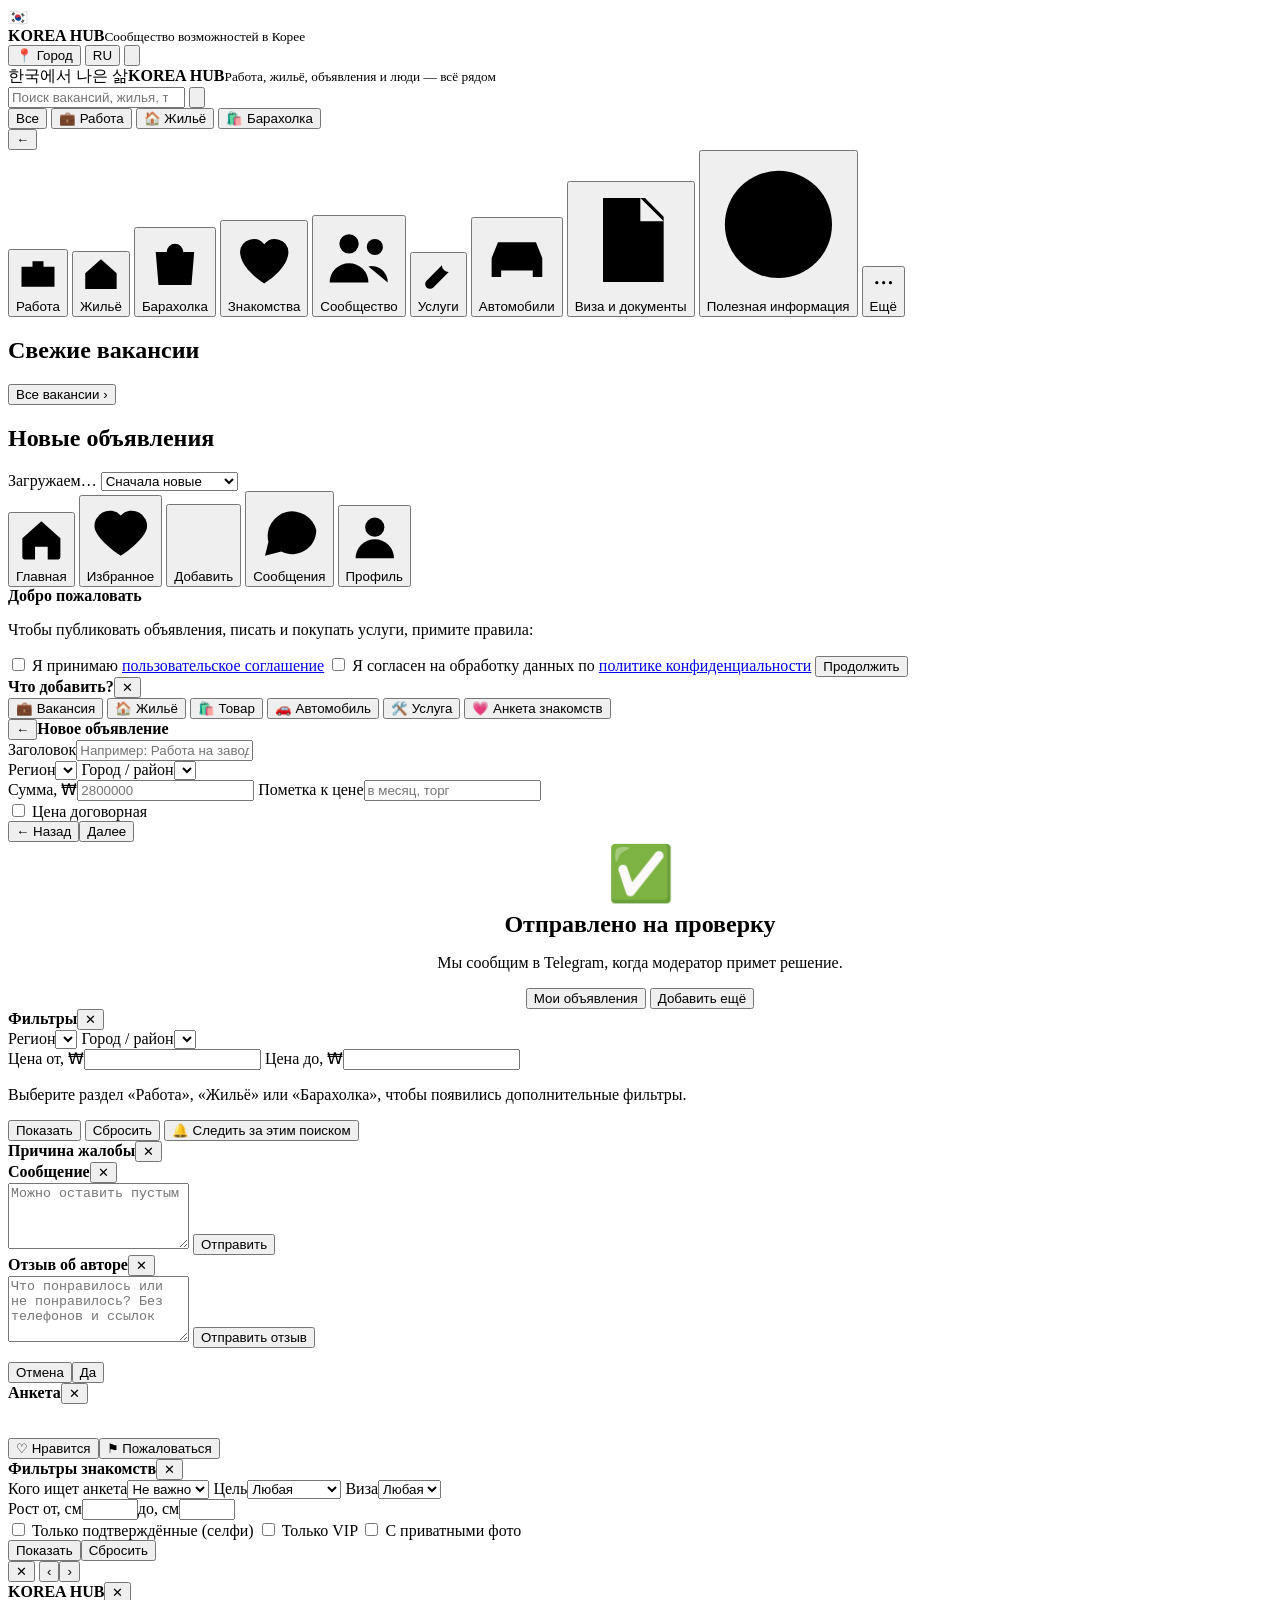
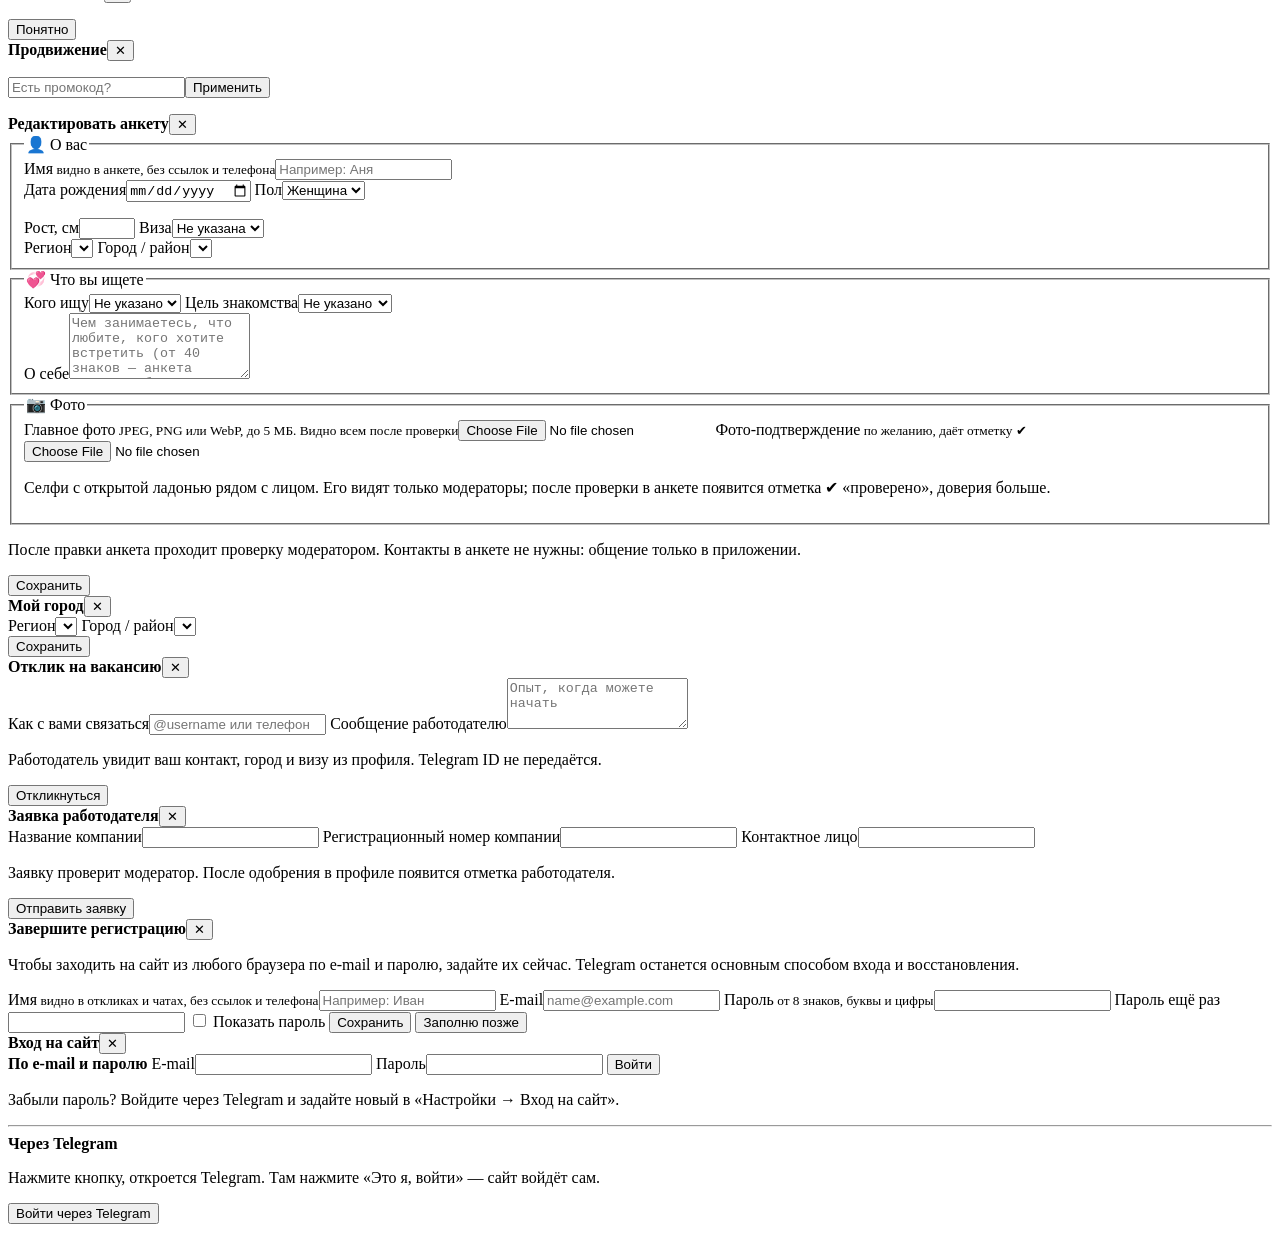
==== app/static/index.html @ 57b00797 "Refresh KOREA HUB brand and homepage introduction" ====
<!doctype html>
<html lang="ru"><head><meta charset="utf-8">
<meta name="viewport" content="width=device-width,initial-scale=1,viewport-fit=cover">
<meta name="theme-color" content="#1b4b9b"><title>KOREA HUB — работа, жильё и объявления в Корее</title>
<meta name="description" content="Работа, жильё, барахолка, автомобили, услуги, знакомства и полезная информация для иностранцев в Южной Корее. Telegram Mini App.">
<link rel="icon" type="image/png" href="/static/favicon.png"><link rel="apple-touch-icon" href="/static/apple-touch-icon.png">
<link rel="manifest" href="/manifest.webmanifest">
<meta property="og:site_name" content="KOREA HUB"><meta property="og:type" content="website"><meta property="og:title" content="KOREA HUB — всё для жизни в Корее">
<meta property="og:description" content="Работа, жильё, барахолка, автомобили, услуги, знакомства и гид для иностранцев в Южной Корее.">
<meta property="og:image" content="/static/og.png"><meta name="twitter:card" content="summary_large_image">
<script src="https://telegram.org/js/telegram-web-app.js"></script>
<link rel="stylesheet" href="/static/app.css"><link rel="stylesheet" href="/static/atelier.css"></head>
<body>
<div class="shell">

<header class="topbar">
  <div class="brand"><div class="logo">🇰🇷</div><div class="bt"><b>KOREA HUB</b><small>Сообщество возможностей в Корее</small></div></div>
  <div class="tools">
    <button class="link" id="loginTop" hidden>Войти</button>
    <button class="tchip" id="cityChip" aria-label="Город">📍 <span id="cityChipText">Город</span></button>
    <button class="tchip" id="langBtn" aria-label="Язык">RU</button>
    <button class="tbell" id="bellBtn" aria-label="Уведомления"><svg viewBox="0 0 24 24"><path d="M6 17V11a6 6 0 0 1 12 0v6l2 2H4zM10 21h4"/></svg><em id="bellBadge" hidden>0</em></button>
  </div>
</header>

<main class="content" id="scroll">

<!-- Главная: поиск, фильтры, все объявления -->
<section id="view-home" class="view landing">
  <div class="hero"><div class="skyline"></div><div class="hero-text"><span>한국에서 나은 삶</span><b>KOREA HUB</b><small>Работа, жильё, объявления и люди — всё рядом</small></div></div>
  <div class="sticky">
    <div class="searchbar">
      <div class="suggest" id="suggestBox" hidden></div>
      <input id="search" type="search" placeholder="Поиск вакансий, жилья, товаров и услуг…" enterkeyhint="search" autocomplete="off">
      <button class="icon-btn" id="filterBtn" aria-label="Фильтры">
        <svg viewBox="0 0 24 24"><path d="M4 6h9M19 6h1M4 12h3M13 12h7M4 18h11M21 18h-1"/><circle cx="16" cy="6" r="2.2"/><circle cx="10" cy="12" r="2.2"/><circle cx="18" cy="18" r="2.2"/></svg>
        <span class="badge" id="filterBadge" hidden>0</span>
      </button>
    </div>
    <div class="chips" id="chips">
      <button class="chip active" data-cat="">Все</button>
      <button class="chip" data-cat="job">💼 Работа</button>
      <button class="chip" data-cat="housing">🏠 Жильё</button>
      <button class="chip" data-cat="marketplace">🛍️ Барахолка</button>
    </div>
    <div class="cathead" id="catHead"><button class="back-btn" id="catBack" aria-label="Назад">←</button><b id="catTitle"></b></div>
    <div class="pillrow" id="pillRow"></div>
  </div>
  <div class="goods" id="goodsGrid"></div>
  <div class="tiles">
    <button class="t-job" data-tile="job"><svg viewBox="0 0 24 24"><path d="M3 8h18v11H3zM9 8V5h6v3M3 13h18"/></svg>Работа</button>
    <button class="t-housing" data-tile="housing"><svg viewBox="0 0 24 24"><path d="M3 11l9-8 9 8v9H3zM10 20v-6h4v6"/></svg>Жильё</button>
    <button class="t-market" data-tile="marketplace"><svg viewBox="0 0 24 24"><path d="M5 8h14l-1 12H6zM9 8a3 3 0 0 1 6 0"/></svg>Барахолка</button>
    <button class="t-dating" data-view="dating"><svg viewBox="0 0 24 24"><path d="M12 20s-8-4.800-8-10.500A4.500 4.500 0 0 1 12 7a4.500 4.500 0 0 1 8 2.500C20 15.200 12 20 12 20z"/></svg>Знакомства</button>
    <button class="t-comm" data-view="community"><svg viewBox="0 0 24 24"><circle cx="9" cy="8" r="3"/><circle cx="17" cy="9" r="2.500"/><path d="M3 20a6 6 0 0 1 12 0M15 15a5 5 0 0 1 6 5"/></svg>Сообщество</button>
    <button class="t-svc" data-more data-tile="marketplace" data-goods="services"><svg viewBox="0 0 24 24"><path d="M14 6a4 4 0 0 0 4 4l-9 9a2.500 2.500 0 0 1-4-4l9-9zM5 5l3 3"/></svg>Услуги</button>
    <button class="t-car" data-more data-tile="marketplace" data-goods="auto"><svg viewBox="0 0 24 24"><path d="M4 16V12l2-5h12l2 5v4zM4 16v2h3v-2M17 16v2h3v-2M4 12h16"/><circle cx="8" cy="14" r=".6"/><circle cx="16" cy="14" r=".6"/></svg>Автомобили</button>
    <button class="t-docs" data-more data-section="visas"><svg viewBox="0 0 24 24"><path d="M6 3h9l4 4v14H6zM14 3v5h5M9 12h7M9 16h7"/></svg>Виза и документы</button>
    <button class="t-info" data-more data-view="guide"><svg viewBox="0 0 24 24"><circle cx="12" cy="12" r="9"/><path d="M12 11v6M12 7.500v.5"/></svg>Полезная информация</button>
  <button class="t-more" id="tilesMore" type="button"><svg viewBox="0 0 24 24"><circle cx="6" cy="12" r="1.4"/><circle cx="12" cy="12" r="1.4"/><circle cx="18" cy="12" r="1.4"/></svg><span>Ещё</span></button>
  </div>
  <div id="picks" class="picks"></div>
  <div id="firstWeek" class="fweek" hidden></div>
  <div id="banners" class="banners" hidden></div>
  <div id="landingBlocks">
    <div class="blockhead"><h2>Свежие вакансии</h2><button class="link" data-tile="job">Все вакансии ›</button></div>
    <div id="freshJobs" class="hscroll"></div>
    <div class="blockhead"><h2>Новые объявления</h2></div>
    <div id="freshAds" class="listings"></div>
  </div>
  <div class="results-head">
    <span id="resultCount" class="rc">Загружаем…</span>
    <select id="sortSelect" aria-label="Сортировка">
      <option value="new">Сначала новые</option>
      <option value="relevance">По совпадению</option>
      <option value="price_asc">Сначала дешёвые</option>
      <option value="price_desc">Сначала дорогие</option>
    </select>
  </div>
  <div id="listings" class="listings"></div>
  <button class="more" id="moreBtn" hidden>Показать ещё</button>
</section>

<!-- Страница объявления -->
<section id="view-detail" class="view" hidden>
  <button class="link back" id="detailBack">← Назад</button>
  <div id="detailBody"></div>
</section>

<section id="view-saved" class="view" hidden>
  <div class="section-head"><div><span class="eyebrow">СОХРАНЁННОЕ</span><h2>Избранное</h2></div></div>
  <div class="chips" id="favTabs"><button class="chip active" data-ftab="">Все</button><button class="chip" data-ftab="job">Работа</button>
    <button class="chip" data-ftab="housing">Жильё</button><button class="chip" data-ftab="marketplace">Вещи</button></div>
  <div id="favorites" class="listings"></div>
</section>

<section id="view-chats" class="view" hidden>
  <div class="section-head"><div><span class="eyebrow">ПЕРЕПИСКА</span><h2>Сообщения</h2></div></div>
  <input id="chatSearch" type="search" class="chatsearch" placeholder="Поиск по перепискам: имя, объявление, текст" autocomplete="off">
  <div class="chips" id="chatTabs">
    <button class="chip active" data-ctab="all">Все</button><button class="chip" data-ctab="seller">Мне написали</button>
    <button class="chip" data-ctab="buyer">Я написал(а)</button><button class="chip" data-ctab="mutual">Знакомства</button><button class="chip" data-ctab="unread">Непрочитанные</button>
  </div>
  <div id="conversations" class="convlist"></div>
</section>

<section id="view-chat" class="chat-view" hidden>
  <div class="chat-head">
    <button class="link" id="chatBack" aria-label="Назад">←</button>
    <div class="avatar sm" id="chatAvatar">?</div>
    <b class="chat-name"><span id="chatTitle">Чат</span><span class="chat-sub" id="chatSub"></span></b>
    <button class="link" id="chatMenuBtn" aria-label="Действия" aria-haspopup="true">⋯</button>
    <div class="chat-menu" id="chatMenu" hidden>
      <button id="chatSendListing">🔗 Прислать объявление</button><button id="chatPin">📌 Закрепить</button><button id="chatHide">🗂 Скрыть чат</button><button id="chatBlock">🚫 Заблокировать</button><button id="chatReport">⚑ Пожаловаться</button>
    </div>
  </div>
  <a class="chat-ad" id="chatAd" href="#" hidden>
    <img id="chatAdImg" alt=""><span class="ad-ph" id="chatAdPh">📄</span>
    <span class="ad-body"><b id="chatAdTitle"></b><small id="chatAdPrice"></small></span><span class="ad-go">Открыть ›</span>
  </a>
  <div id="messages" class="messages"></div>
  <div id="quickReplies" class="quick" aria-label="Быстрые ответы"></div>
  <form id="chatForm" class="chat-form">
    <label class="attach" aria-label="Прикрепить фото">📷<input type="file" id="chatPhoto" accept="image/jpeg,image/png,image/webp" hidden></label>
    <label class="attach" aria-label="Прикрепить PDF или аудио">📎<input type="file" id="chatFile" accept="application/pdf,audio/*" hidden></label>
    <input id="chatInput" maxlength="2000" placeholder="Сообщение" autocomplete="off">
    <button type="button" id="chatMic" class="send alt" aria-label="Голосовое сообщение" hidden>🎤</button>
    <button type="submit" id="chatSend" class="send" aria-label="Отправить">➤</button>
  </form>
</section>

<section id="view-profile" class="view" hidden>
  <div class="profile-head">
    <div class="avatar" id="pAvatar">👤</div>
    <b id="pName">Мой профиль</b>
    <div class="pchips">
      <button class="pchip" id="cityBtn" aria-label="Изменить город">📍 <span id="pCity">Город</span></button>
      <button class="pchip" id="visaChip" data-menu="settings" aria-label="Виза">🛂 <span id="pVisa">виза не указана</span></button>
      <span class="pchip ok" id="pEmployer" hidden>✔ Работодатель</span>
    </div>
  </div>
  <button class="submit addbig" id="profileAdd" type="button">➕ Добавить объявление</button>
  <h4 class="grp">Мои кабинеты</h4>
  <div class="cabinets">
    <button class="cab" data-menu="payments" id="cabPerson"><i>👤</i><b>Личный</b><small id="cabPersonSub">Баланс: …</small><span class="cab-act">Пополнить</span></button>
    <button class="cab" data-menu="employer" id="cabCompany"><i>🏢</i><b>Компания</b><small id="cabCompanySub">Для работодателей</small><span class="cab-act">Открыть</span></button>
    <button class="cab" id="cabDating"><i>💗</i><b>Знакомства</b><small>Анкета, симпатии</small><span class="cab-act">Открыть</span></button>
  </div>
  <div class="stats">
    <button data-menu="mine"><b id="sListings">0</b><small>Объявления</small></button>
    <button data-menu="applications"><b id="sApps">0</b><small>Отклики</small></button>
    <button data-menu="favorites"><b id="sFav">0</b><small>Избранное</small></button>
  </div>
  <h4 class="grp">Моя активность</h4>
  <div class="menu-list">
    <button class="wide" data-menu="mine"><i>📋</i>Мои объявления<em id="sMineBadge" hidden>0</em></button>
    <button class="wide" data-menu="applications"><i>📨</i>Мои отклики</button>
    <button class="wide" data-menu="favorites"><i>♡</i>Избранное</button>
    <button class="wide" data-menu="chats"><i>💬</i>Сообщения<em id="sChats" hidden>0</em></button>
    <button class="wide" data-menu="searches"><i>🔔</i>Мои поиски</button>
    <button class="wide" data-menu="invite"><i>🎁</i>Пригласить друзей</button>
    <button class="wide" data-menu="resume"><i>🧑‍💼</i>Моё резюме (ищу работу)</button>
    <button class="wide" data-menu="cvsearch"><i>🔎</i>Найти сотрудника (для работодателей)</button>
  </div>
  <h4 class="grp">Аккаунт</h4>
  <div class="menu-list">
    <button class="wide" data-menu="settings"><i>⚙️</i>Настройки</button>
    <button class="wide" data-menu="payments"><i>⭐</i>История платежей</button>
    <button class="wide" data-menu="blocks"><i>🚫</i>Заблокированные</button>
  </div>
  <h4 class="grp">Помощь и данные</h4>
  <div class="menu-list">
    <button class="wide" data-menu="support"><i>💬</i>Написать в поддержку</button>
    <button class="wide" data-menu="faq"><i>❓</i>Вопросы и ответы</button>
  </div>
  <details class="moremenu"><summary>Ещё</summary>
  <div class="menu-list">
    <button class="wide" data-menu="recent"><i>🕘</i>Недавно смотрел</button>
    <button class="wide" data-menu="myreviews"><i>⭐</i>Мои отзывы</button>
    <button class="wide" data-menu="help"><i>📖</i>Правила</button>
    <button class="wide" data-menu="export"><i>📄</i>Выгрузить мои данные</button>
    <button class="wide danger" data-menu="logout" id="logoutItem" hidden><i>⎋</i>Выйти</button>
    <button class="wide danger" data-menu="delete"><i>🗑</i>Удалить аккаунт</button>
  </div></details>
<p class="muted buildinfo" style="text-align:center;font-size:12px;margin:18px 0 8px"></p>
</section>

<section id="view-notifs" class="view" hidden>
  <div class="subhead"><button class="back-btn" data-back aria-label="Назад">←</button><b>Уведомления</b>
    <button class="link" id="readAll" style="margin-left:auto">Прочитать все</button></div>
  <div id="notifList" class="listings"></div>
</section>

<section id="view-mine" class="view" hidden>
  <div class="subhead"><button class="back-btn" data-back aria-label="Назад">←</button><b>Мои объявления</b><button class="link" id="mineBulk" style="margin-left:auto">Выбрать</button></div>
  <div id="bulkBar" class="bulkbar" hidden><button class="secondary" data-bulkdo="renew">🔄 Продлить</button><button class="secondary" data-bulkdo="close">Закрыть</button><button class="secondary" data-bulkdo="archive">Удалить</button></div>
  <div class="chips" id="ownChips">
    <button class="chip active" data-own-filter="all">Все</button>
    <button class="chip" data-own-filter="active">Активные</button>
    <button class="chip" data-own-filter="review">На проверке</button>
    <button class="chip" data-own-filter="draft">Черновики</button>
    <button class="chip" data-own-filter="closed">Закрытые</button>
  </div>
  <div id="myListings" class="listings"></div>
</section>

<section id="view-sub" class="view" hidden>
  <div class="subhead"><button class="back-btn" data-back aria-label="Назад">←</button><b id="subTitle"></b></div>
  <div id="subBody" class="listings"></div>
</section>

<section id="view-dating" class="view" hidden>
  <div class="section-head"><div><h2>💗 Знакомства <small class="age">18+</small></h2></div>
    <button class="link" id="myDatingBtn">Моя анкета</button></div>
  <div class="chips" id="datingChips">
    <button class="chip active" data-gender="">Все</button>
    <button class="chip" data-gender="f">Девушки</button>
    <button class="chip" data-gender="m">Парни</button>
  </div>
  <div class="dfilters">
    <select id="dAge" aria-label="Возраст"><option value="">Любой возраст</option><option value="18-25">18–25</option><option value="26-35">26–35</option><option value="36-99">36 и старше</option></select>
    <select id="dRegion" aria-label="Регион"></select>
  </div>
  <div class="chips" id="dTabs">
    <button class="chip active" data-dtab="all" type="button">Все</button>
    <button class="chip" data-dtab="to_me" type="button">Мне симпатизируют <b id="dnToMe"></b></button>
    <button class="chip" data-dtab="from_me" type="button">Я симпатирую <b id="dnFromMe"></b></button>
    <button class="chip" data-dtab="mutual" type="button">Взаимные <b id="dnMutual"></b></button>
  </div>
  <div class="chips"><button class="chip" id="dActive" type="button">🟢 Недавно онлайн</button>
    <button class="chip" id="dMore" type="button">⚙ Ещё фильтры <b id="dMoreN"></b></button></div>
  <div id="datingList" class="dgrid"></div>
</section>

<section id="view-community" class="view" hidden>
  <div class="section-head"><div><h2>👥 Сообщество</h2></div></div>
  <div class="chips" id="groupTabs">
    <button class="chip active" data-kind="nation">Национальности</button>
    <button class="chip" data-kind="city">Города</button>
  </div>
  <div id="groups" class="listings"></div>
</section>

<section id="view-guide" class="view" hidden>
  <div class="section-head"><div><h2>📘 Гид по Корее</h2></div></div>
  <input id="guideSearch" type="search" class="gsearch" placeholder="Поиск по статьям" autocomplete="off">
  <div id="guideFound" class="listings"></div>
  <div id="guideMarks"></div>
  <div id="guideSections" class="listings"></div>
</section>

<section id="view-article" class="view" hidden>
  <button class="link back" id="articleBack">← Назад</button>
  <div class="section-head"><div><h2 id="articleTitle"></h2></div></div>
  <div id="articleBody" class="listings"></div>
</section>

</main>

<nav class="bottom" aria-label="Основная навигация">
  <button class="active" data-view="home">
    <svg viewBox="0 0 24 24"><path d="M3 11l9-8 9 8v9a1 1 0 0 1-1 1h-5v-6H9v6H4a1 1 0 0 1-1-1z"/></svg>Главная</button>
  <button data-view="saved">
    <svg viewBox="0 0 24 24"><path d="M12 20.500s-7.500-4.600-9.200-9.400A5.400 5.400 0 0 1 12 6.200a5.400 5.400 0 0 1 9.200 4.900c-1.700 4.800-9.200 9.400-9.200 9.400z"/></svg>Избранное</button>
  <button class="addwrap" id="addBtn" aria-label="Добавить"><span class="addc">
    <svg viewBox="0 0 24 24"><path d="M12 5v14M5 12h14"/></svg></span>Добавить</button>
  <button data-view="chats">
    <svg viewBox="0 0 24 24"><path d="M21 12a8 8 0 0 1-11.600 7.100L4 20.500l1.100-4.600A8 8 0 1 1 21 12z"/></svg>Сообщения<em id="navChats" class="navbadge" hidden>0</em></button>
  <button data-view="profile">
    <svg viewBox="0 0 24 24"><circle cx="12" cy="8" r="4"/><path d="M4 21a8 8 0 0 1 16 0"/></svg>Профиль</button>
</nav>
</div>

<!-- Окна -->
<div id="consent" class="modal hidden"><div class="sheet"><div class="sheet-top"><b>Добро пожаловать</b></div>
<p>Чтобы публиковать объявления, писать и покупать услуги, примите правила:</p>
<label class="check"><input type="checkbox" id="consentRules"> Я принимаю <a href="/legal/terms" target="_blank" rel="noopener" data-legal>пользовательское соглашение</a></label>
<label class="check"><input type="checkbox" id="consentPrivacy"> Я согласен на обработку данных по <a href="/legal/privacy" target="_blank" rel="noopener" data-legal>политике конфиденциальности</a></label>
<button class="submit" id="consentOk" type="button">Продолжить</button></div></div>

<div id="addSheet" class="modal hidden"><div class="sheet"><div class="sheet-top"><b>Что добавить?</b><button id="closeAdd">✕</button></div>
<div class="menu-list">
<button class="wide" data-add="job">💼 Вакансия</button>
<button class="wide" data-add="housing">🏠 Жильё</button>
<button class="wide" data-add="goods">🛍️ Товар</button>
<button class="wide" data-add="car">🚗 Автомобиль</button>
<button class="wide" data-add="service">🛠️ Услуга</button>
<button class="wide" data-add="dating">💗 Анкета знакомств</button>
</div>
<div id="tplBox" hidden><h4 class="grp">Из шаблона</h4><div class="menu-list" id="tplList"></div></div></div></div>

<div id="modal" class="modal page hidden"><div class="sheet"><div class="sheet-top"><button id="closeModal" aria-label="Назад">←</button><b id="modalTitle">Новое объявление</b><span></span></div>
<form id="listingForm" novalidate>
<label hidden>Раздел<select name="category" id="formCategory"><option value="job">Работа</option><option value="housing">Жильё</option><option value="marketplace">Барахолка</option></select></label>
<div id="stepsBar" class="steps"></div>
<div class="step" data-step="1">
<div id="postAsBox" class="dalert" hidden></div>
<label>Заголовок<input name="title" required minlength="3" maxlength="160" placeholder="Например: Работа на заводе"></label>
<div class="geo" id="formGeo">
<label>Регион<select name="region_code" required data-geo-region></select></label>
<label>Город / район<select name="district_id" required data-geo-district></select></label>
</div>
<div class="row2">
  <label><span id="amountLabel">Сумма, ₩</span><input name="price_amount" type="number" inputmode="numeric" min="0" placeholder="2800000"></label>
  <label>Пометка к цене<input name="price" maxlength="80" placeholder="в месяц, торг"></label>
</div>
<label class="check"><input type="checkbox" name="price_nego" id="priceNego"> Цена договорная</label>
<p id="priceHint" class="pricehint" hidden></p>
</div>
<div class="step" data-step="2" hidden>
<div data-for="job" hidden>
  <label>Компания<input name="d_company" maxlength="120" placeholder="Например: Samin Motors"></label>
  <label>Должность<input name="d_position" maxlength="120" placeholder="Оператор, упаковщик…"></label>
  <div class="row2">
    <label>Оплата<select name="salary_period" data-list="salary_period" data-any="В месяц"></select></label>
    <label>Зарплата до, ₩<input name="d_salary_max" type="number" inputmode="numeric" min="0"></label>
  </div>
  <div class="row2">
    <label>Занятость<select name="employment" data-list="employment"></select></label>
    <label>График<select name="schedule" data-list="schedule"></select></label>
  </div>
  <label>Подходящие визы</label>
  <div class="vchips" data-visas></div>
  <div class="row2">
    <label>Мест<input name="d_vacancies" type="number" inputmode="numeric" min="1" max="999"></label>
    <label>Начало работы<input name="d_start_date" type="date"></label>
  </div>
  <label class="check"><input type="checkbox" name="housing_provided"> Жильё предоставляется</label>
  <label class="check"><input type="checkbox" name="meals_provided"> Питание включено</label>
  <label class="check"><input type="checkbox" name="d_transport"> Есть развозка</label>
  <label class="check"><input type="checkbox" name="d_experience"> Нужен опыт</label>
</div>
<div data-for="housing" hidden>
  <label>Тип жилья<select name="housing_type" data-list="housing_type"></select></label>
  <div class="row2">
    <label>Залог, ₩<input name="deposit" type="number" inputmode="numeric" min="0"></label>
    <label>Коммунальные, ₩<input name="d_maintenance_fee" type="number" inputmode="numeric" min="0"></label>
  </div>
  <div class="row2">
    <label>Площадь, м²<input name="area_m2" type="number" inputmode="numeric" min="1" max="2000"></label>
    <label>Комнат<input name="rooms" type="number" inputmode="numeric" min="0" max="20"></label>
  </div>
  <div class="row2">
    <label>Этаж<input name="d_floor" type="number" inputmode="numeric" min="-5" max="200"></label>
    <label>Свободно с<input name="d_available_from" type="date"></label>
  </div>
  <label>Срок договора<input name="d_contract_term" maxlength="40" placeholder="Например: 1 год"></label>
  <label>Ближайшая станция метро<input name="d_station" maxlength="80" placeholder="Например: Каннам"></label>
  <label class="check"><input type="checkbox" name="pets_allowed"> Можно с животными</label>
  <label class="check"><input type="checkbox" name="furnished"> С мебелью</label>
</div>
<div data-for="marketplace" hidden>
  <label data-showfor="goods">Категория<select name="goods_category" data-list="goods_category"></select></label>
  <label data-showfor="goods,car">Состояние<select name="condition" data-list="condition"></select></label>
  <label data-showfor="goods,car">Бренд<input name="d_brand" maxlength="60" placeholder="Например: Samsung"></label>
  <div data-showfor="car">
    <label>Модель<input name="d_model" maxlength="60" placeholder="Например: Sonata"></label>
    <div class="row2">
      <label>Год выпуска<input name="d_year" type="number" inputmode="numeric" min="1950" max="2100" placeholder="2018"></label>
      <label>Пробег, км<input name="d_mileage_km" type="number" inputmode="numeric" min="0" placeholder="85000"></label>
    </div>
  </div>
  <div data-showfor="service">
    <label>Где оказываете услугу<input name="d_service_area" maxlength="120" placeholder="Например: Сеул и Кёнги, онлайн"></label>
    <label>Опыт, лет<input name="d_experience_years" type="number" inputmode="numeric" min="0" max="60"></label>
  </div>
  <label class="check" data-showfor="goods,car,service"><input type="checkbox" name="negotiable"> Торг возможен</label>
  <label class="check" data-showfor="goods,car"><input type="checkbox" name="d_delivery"> Есть доставка</label>
</div>
</div>
<div class="step" data-step="3" hidden>
<label>Описание<textarea name="description" rows="3" maxlength="4000" placeholder="Подробности. Телефон и ссылки пишите в поле «Контакт»"></textarea></label>
<label>Фото (до 10)</label>
<div class="photos" id="photoPreview"></div>
<p class="muted" id="photoHint">Для жилья и товаров нужно хотя бы одно фото.</p>
</div>
<div class="step" data-step="4" hidden>
<label>Контакт для связи<input name="contact" maxlength="160" placeholder="@username или телефон"></label>
<p class="muted">Написать вам можно и в чате приложения. Телефон и @username — только в этом поле, не в описании.</p>
<h3 class="dsub">Так увидят ваше объявление</h3>
<div id="listingPreview" class="preview"></div>
<div id="listingScore" class="score"></div>
<button type="button" class="ghostbtn" id="saveTplBtn">📑 Сохранить как шаблон</button>
<label class="check"><input type="checkbox" id="rulesOk"> Подтверждаю: всё правда, предоплат и переводов на карту не прошу</label>
<p class="muted" id="afterInfo">Модератор проверит объявление, обычно в течение суток. Оно будет показано 30 дней, потом его можно продлить.</p>
<button class="submit" type="submit" id="sendBtn">Опубликовать</button>
<button class="submit ghost" type="button" id="draftBtn">Сохранить черновик</button>
</div>
<div class="wizbar"><button type="button" class="ghostbtn" id="prevBtn">← Назад</button><button type="button" class="submit ok" id="editSave" hidden>💾 Сохранить</button><button type="button" class="submit" id="nextBtn">Далее</button></div>
</form></div></div>

<div id="doneSheet" class="modal hidden"><div class="sheet" style="text-align:center">
<div style="font-size:54px">✅</div><h2 id="doneTitle" style="margin:6px 0">Отправлено на проверку</h2>
<p class="muted" id="doneText">Мы сообщим в Telegram, когда модератор примет решение.</p>
<button class="submit" id="doneMine" type="button">Мои объявления</button>
<button class="submit ghost" id="doneMore" type="button">Добавить ещё</button></div></div>

<div id="filters" class="modal hidden"><div class="sheet"><div class="sheet-top"><b>Фильтры</b><button id="closeFilters">✕</button></div>
<form id="filterForm">
<div class="geo" id="filterGeo">
<label>Регион<select name="region_code" data-geo-region></select></label>
<label>Город / район<select name="district_id" data-geo-district></select></label>
</div>
<div class="row2">
  <label>Цена от, ₩<input name="price_min" type="number" inputmode="numeric" min="0"></label>
  <label>Цена до, ₩<input name="price_max" type="number" inputmode="numeric" min="0"></label>
</div>
<div data-for="job" hidden>
  <label>Виза<select name="visa" data-list="visas" data-any="Любая"></select></label>
  <div class="row2">
    <label>График<select name="schedule" data-list="schedule" data-any="Любой"></select></label>
    <label>Занятость<select name="employment" data-list="employment" data-any="Любая"></select></label>
  </div>
  <label class="check"><input type="checkbox" name="housing_provided"> Жильё предоставляется</label>
  <label class="check"><input type="checkbox" name="meals_provided"> Питание включено</label>
</div>
<div data-for="housing" hidden>
  <label>Тип жилья<select name="housing_type" data-list="housing_type" data-any="Любой"></select></label>
  <div class="row2">
    <label>Залог до, ₩<input name="deposit_max" type="number" inputmode="numeric" min="0"></label>
    <label>Площадь от, м²<input name="area_min" type="number" inputmode="numeric" min="0"></label>
  </div>
  <label>Комнат не меньше<select name="rooms_min"><option value="">Любое</option><option>1</option><option>2</option><option>3</option><option>4</option></select></label>
  <label class="check"><input type="checkbox" name="pets_allowed"> Можно с животными</label>
  <label class="check"><input type="checkbox" name="furnished"> С мебелью</label>
</div>
<div data-for="marketplace" hidden>
  <label>Категория<select name="goods_category" data-list="goods_category" data-any="Любая"></select></label>
  <label>Состояние<select name="condition" data-list="condition" data-any="Любое"></select></label>
  <div id="carFilters" hidden>
    <div class="row2">
      <label>Год от<input name="year_min" type="number" inputmode="numeric" min="1950" max="2100" placeholder="2012"></label>
      <label>Год до<input name="year_max" type="number" inputmode="numeric" min="1950" max="2100" placeholder="2024"></label>
    </div>
    <label>Пробег до, км<input name="mileage_max" type="number" inputmode="numeric" min="0" placeholder="150000"></label>
  </div>
</div>
<p class="muted" id="filterHint">Выберите раздел «Работа», «Жильё» или «Барахолка», чтобы появились дополнительные фильтры.</p>
<button class="submit" type="submit">Показать</button>
<button class="submit ghost" type="button" id="resetFilters">Сбросить</button>
<button class="submit ghost" type="button" id="watchBtn">🔔 Следить за этим поиском</button></form></div></div>

<div id="reasonSheet" class="modal hidden"><div class="sheet"><div class="sheet-top"><b>Причина жалобы</b><button id="closeReason">✕</button></div>
<div id="reasonList" class="menu-list"></div></div></div>

<div id="textSheet" class="modal hidden"><div class="sheet"><div class="sheet-top"><b id="textTitle">Сообщение</b><button id="closeText">✕</button></div>
<textarea id="textInput" rows="4" maxlength="500" placeholder="Можно оставить пустым"></textarea>
<button class="submit" id="textOk" type="button">Отправить</button></div></div>

<div id="reviewSheet" class="modal hidden"><div class="sheet"><div class="sheet-top"><b>Отзыв об авторе</b><button id="closeReview" type="button">✕</button></div>
<div id="reviewStars" class="stars" role="radiogroup" aria-label="Оценка"></div>
<div id="reviewTags" class="chips"></div>
<textarea id="reviewText" rows="4" maxlength="500" placeholder="Что понравилось или не понравилось? Без телефонов и ссылок"></textarea>
<button class="submit" id="reviewOk" type="button">Отправить отзыв</button></div></div>

<div id="confirmSheet" class="modal hidden" role="alertdialog" aria-modal="true"><div class="sheet">
<p id="confirmText" style="white-space:pre-wrap;margin:6px 0 14px;font-weight:600"></p>
<div class="actions"><button type="button" id="confirmNo" class="secondary">Отмена</button><button type="button" id="confirmYes">Да</button></div></div></div>

<div id="dsheet" class="modal hidden" role="dialog" aria-label="Анкета"><div class="sheet dsheet">
<div class="sheet-top"><b id="dsName">Анкета</b><button id="dsClose" type="button">✕</button></div>
<p id="dsPreviewNote" class="dsnote" hidden>👁 Так вашу анкету видят другие люди. Контактов в ней нет.</p>
<img id="dsPhoto" alt=""><div id="dsTags" class="dtags"></div><p class="dsmeta" id="dsMeta"></p><p id="dsBio" class="dsbio"></p>
<div class="actions" id="dsActions"><button type="button" id="dsLike">♡ Нравится</button><button type="button" id="dsReport" class="secondary">⚑ Пожаловаться</button></div></div></div>

<div id="dfSheet" class="modal hidden" role="dialog" aria-label="Фильтры знакомств"><div class="sheet">
<div class="sheet-top"><b>Фильтры знакомств</b><button id="dfClose" type="button">✕</button></div>
<form id="dfForm" class="form">
<label>Кого ищет анкета<select name="seeking"><option value="">Не важно</option><option value="f">Женщину</option><option value="m">Мужчину</option></select></label>
<label>Цель<select name="goal"><option value="">Любая</option><option value="friendship">Дружба</option><option value="relationship">Отношения</option><option value="marriage">Брак</option><option value="chat">Общение</option></select></label>
<label>Виза<select name="visa" id="dfVisa"><option value="">Любая</option></select></label>
<div class="geo"><label>Рост от, см<input name="height_min" type="number" min="120" max="230"></label><label>до, см<input name="height_max" type="number" min="120" max="230"></label></div>
<label class="check"><input type="checkbox" name="verified"> Только подтверждённые (селфи)</label>
<label class="check"><input type="checkbox" name="vip"> Только VIP</label>
<label class="check"><input type="checkbox" name="private"> С приватными фото</label>
<div class="actions"><button class="submit" type="submit">Показать</button><button class="secondary" type="button" id="dfReset">Сбросить</button></div></form></div></div>

<div id="lightbox" class="lightbox hidden" role="dialog" aria-label="Просмотр фото"><button id="lbClose" aria-label="Закрыть">✕</button>
<button id="lbPrev" aria-label="Назад">‹</button><img id="lbImg" alt=""><button id="lbNext" aria-label="Дальше">›</button><div id="lbCount"></div></div>

<div id="welcomeSheet" class="modal hidden"><div class="sheet"><div class="sheet-top"><b id="welcomeTitle">KOREA HUB</b><button id="closeWelcome" type="button">✕</button></div>
<p id="welcomeText" style="white-space:pre-wrap"></p>
<button class="submit" id="welcomeOk" type="button">Понятно</button></div></div>

<div id="services" class="modal hidden"><div class="sheet"><div class="sheet-top"><b>Продвижение</b><button id="closeServices">✕</button></div>
<p class="muted" id="serviceFor"></p>
<div class="promo-row"><input id="promoInput" maxlength="24" placeholder="Есть промокод?" autocomplete="off"><button type="button" id="promoApply">Применить</button></div>
<p class="muted" id="promoNote"></p>
<div id="serviceList" class="listings"></div></div></div>

<div id="datingModal" class="modal page hidden"><div class="sheet"><div class="sheet-top"><span></span><b>Редактировать анкету</b><button id="closeDating">✕</button></div>
<button type="button" class="link" id="datingPause" hidden></button>
<button type="button" class="link" id="datingServices" hidden>Кабинет</button>
<form id="datingForm" class="dform">
<fieldset class="fsec"><legend>👤 О вас</legend>
<label>Имя<small class="muted"> видно в анкете, без ссылок и телефона</small><input name="first_name" maxlength="40" placeholder="Например: Аня"></label>
<div class="geo"><label>Дата рождения<input name="birth_date" type="date" required></label>
<label>Пол<select name="gender"><option value="f">Женщина</option><option value="m">Мужчина</option></select></label></div>
<p class="muted" id="ageNote"></p>
<div class="geo"><label>Рост, см<input name="height" type="number" min="120" max="230"></label>
<label>Виза<select name="visa" id="dpVisa"><option value="">Не указана</option></select></label></div>
<div class="geo" id="datingGeo">
<label>Регион<select name="region_code" required data-geo-region></select></label>
<label>Город / район<select name="district_id" required data-geo-district></select></label>
</div></fieldset>
<fieldset class="fsec"><legend>💞 Что вы ищете</legend>
<div class="geo"><label>Кого ищу<select name="seeking"><option value="">Не указано</option><option value="f">Женщину</option><option value="m">Мужчину</option><option value="any">Не важно</option></select></label>
<label>Цель знакомства<select name="goal"><option value="">Не указано</option><option value="friendship">Дружба</option><option value="relationship">Отношения</option><option value="marriage">Брак</option><option value="chat">Общение</option></select></label></div>
<label>О себе<textarea name="bio" rows="4" maxlength="500" placeholder="Чем занимаетесь, что любите, кого хотите встретить (от 40 знаков — анкета получает больше симпатий)"></textarea></label></fieldset>
<fieldset class="fsec"><legend>📷 Фото</legend>
<label>Главное фото<small class="muted"> JPEG, PNG или WebP, до 5 МБ. Видно всем после проверки</small><input name="photo" type="file" accept="image/jpeg,image/png,image/webp"></label>
<label>Фото-подтверждение<small class="muted"> по желанию, даёт отметку ✔</small><input name="selfie" type="file" accept="image/jpeg,image/png,image/webp"></label>
<p class="muted" id="selfieNote">Селфи с открытой ладонью рядом с лицом. Его видят только модераторы; после проверки в анкете появится отметка ✔ «проверено», доверия больше.</p></fieldset>
<p class="muted">После правки анкета проходит проверку модератором. Контакты в анкете не нужны: общение только в приложении.</p>
<button class="submit" type="submit">Сохранить</button></form></div></div>

<div id="cityModal" class="modal hidden"><div class="sheet"><div class="sheet-top"><b>Мой город</b><button id="closeCity">✕</button></div>
<form id="cityForm"><div class="geo" id="cityGeo">
<label>Регион<select name="region_code" required data-geo-region></select></label>
<label>Город / район<select name="district_id" required data-geo-district></select></label>
</div>
<button class="submit" type="submit">Сохранить</button></form></div></div>

<div id="applyModal" class="modal hidden"><div class="sheet"><div class="sheet-top"><b>Отклик на вакансию</b><button id="closeApply">✕</button></div>
<form id="applyForm"><label>Как с вами связаться<input name="contact" required minlength="3" maxlength="160" placeholder="@username или телефон"></label>
<button type="button" class="link" id="applyResume" hidden>Подставить из моего резюме</button>
<label>Сообщение работодателю<textarea name="message" rows="3" maxlength="1000" placeholder="Опыт, когда можете начать"></textarea></label>
<p class="muted">Работодатель увидит ваш контакт, город и визу из профиля. Telegram ID не передаётся.</p>
<button class="submit" type="submit">Откликнуться</button></form></div></div>

<div id="employerModal" class="modal hidden"><div class="sheet"><div class="sheet-top"><b>Заявка работодателя</b><button id="closeEmployer">✕</button></div>
<form id="employerForm"><label>Название компании<input name="company_name" required minlength="2" maxlength="160"></label>
<label>Регистрационный номер компании<input name="registration_no" required minlength="3" maxlength="80"></label>
<label>Контактное лицо<input name="contact_person" required minlength="2" maxlength="80"></label>
<p class="muted">Заявку проверит модератор. После одобрения в профиле появится отметка работодателя.</p>
<button class="submit" type="submit">Отправить заявку</button></form></div></div>

<div id="signupSheet" class="modal hidden"><div class="sheet"><div class="sheet-top"><b id="signupTitle">Завершите регистрацию</b><button id="signupClose" type="button">✕</button></div>
<p class="muted" id="signupHint">Чтобы заходить на сайт из любого браузера по e-mail и паролю, задайте их сейчас. Telegram останется основным способом входа и восстановления.</p>
<form id="signupForm" class="dform" autocomplete="on">
<label>Имя<small class="muted"> видно в откликах и чатах, без ссылок и телефона</small><input name="display_name" maxlength="40" autocomplete="nickname" placeholder="Например: Иван"></label>
<label>E-mail<input name="email" type="email" maxlength="160" autocomplete="email" required placeholder="name@example.com"></label>
<label id="signupCurrentBox" hidden>Текущий пароль<input name="current_password" type="password" maxlength="72" autocomplete="current-password"></label>
<label>Пароль<small class="muted"> от 8 знаков, буквы и цифры</small><input name="password" type="password" minlength="8" maxlength="72" autocomplete="new-password"></label>
<label>Пароль ещё раз<input name="password2" type="password" minlength="8" maxlength="72" autocomplete="new-password"></label>
<label class="check"><input type="checkbox" id="signupShow"> Показать пароль</label>
<button class="submit" type="submit">Сохранить</button>
<button class="secondary" type="button" id="signupLater">Заполню позже</button></form></div></div>

<div id="webLogin" class="modal hidden"><div class="sheet"><div class="sheet-top"><b>Вход на сайт</b><button id="closeWebLogin">✕</button></div>
<form id="pwLoginForm" class="dform" autocomplete="on"><b>По e-mail и паролю</b>
<label>E-mail<input name="email" type="email" required autocomplete="username" maxlength="160"></label>
<label>Пароль<input name="password" type="password" required autocomplete="current-password" maxlength="72"></label>
<button class="submit" type="submit">Войти</button>
<p class="muted" id="pwLoginInfo">Забыли пароль? Войдите через Telegram и задайте новый в «Настройки → Вход на сайт».</p></form>
<hr><b>Через Telegram</b>
<p>Нажмите кнопку, откроется Telegram. Там нажмите «Это я, войти» — сайт войдёт сам.</p>
<button class="submit" id="webLoginBtn" type="button">Войти через Telegram</button>
<p class="muted" id="webLoginInfo"></p>
<p><a id="webLoginLink" href="#" hidden target="_blank" rel="noopener">Открыть Telegram вручную</a></p></div></div>

<div id="offlineBar" class="offline-bar" role="status" hidden>Нет связи с интернетом. Показано то, что уже загружено</div>
<div id="toast" role="status" aria-live="polite" class="toast"></div>
<script src="/static/app.js"></script></body></html>
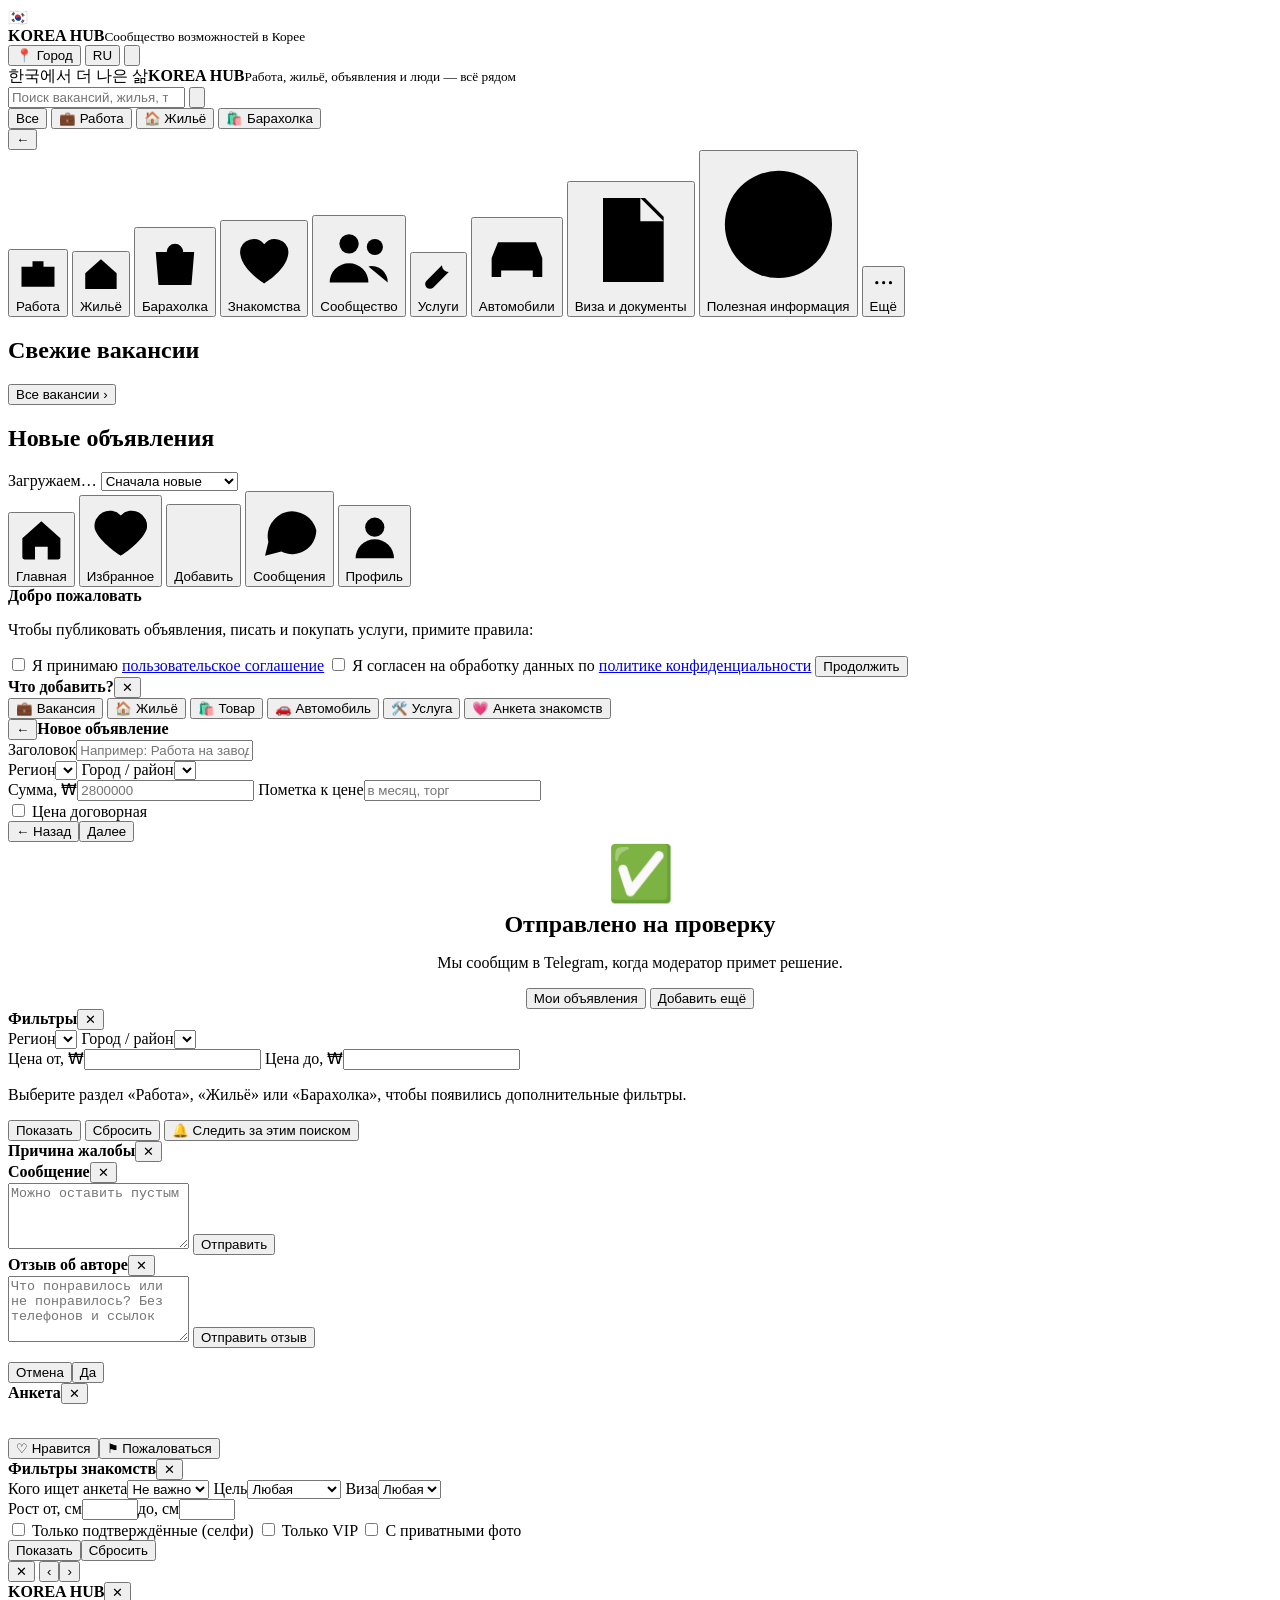
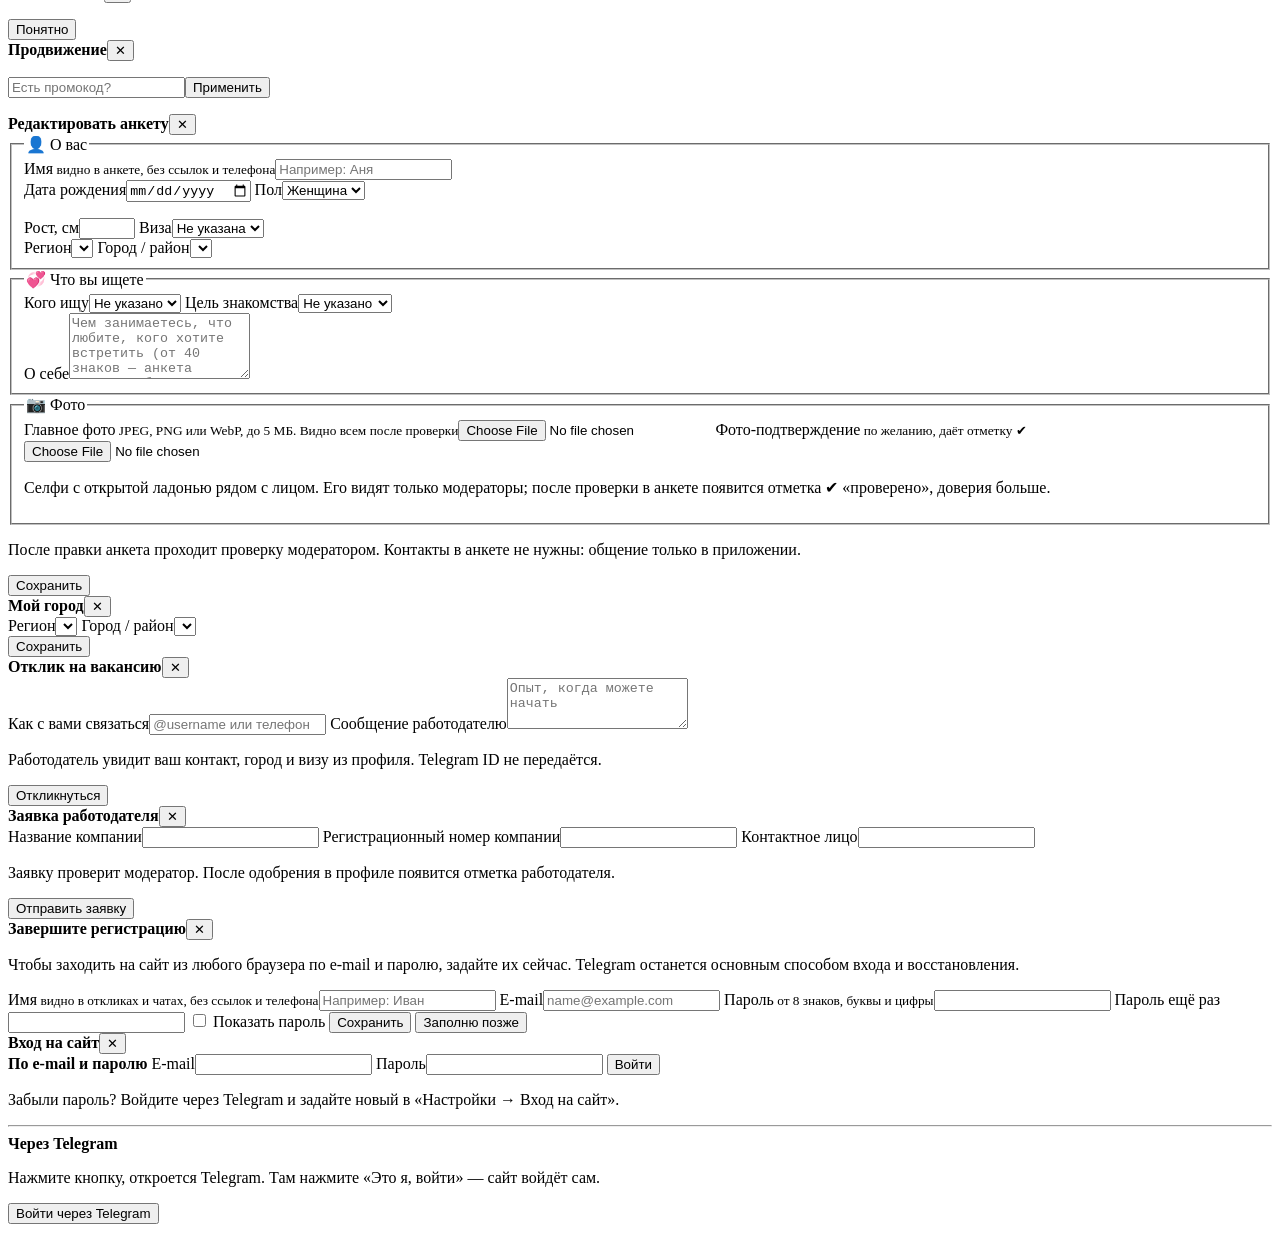
==== commit 7033b758: "Polish Korean homepage tagline" ====
--- a/app/static/index.html
+++ b/app/static/index.html
@@ -27,11 +27,11 @@
 
 <!-- Главная: поиск, фильтры, все объявления -->
 <section id="view-home" class="view landing">
-  <div class="hero"><div class="skyline"></div><div class="hero-text"><span>한국에서 나은 삶</span><b>KOREA HUB</b><small>Работа, жильё, объявления и люди — всё рядом</small></div></div>
+  <div class="hero"><div class="skyline"></div><div class="hero-text"><span>한국에서 더 나은 삶</span><b>KOREA HUB</b><small>Работа, жильё, объявления и люди — всё рядом</small></div></div>
   <div class="sticky">
     <div class="searchbar">
       <div class="suggest" id="suggestBox" hidden></div>
-      <input id="search" type="search" placeholder="Поиск вакансий, жилья, товаров и услуг…" enterkeyhint="search" autocomplete="off">
+      <input id="search" type="search" placeholder="Поиск вакансий, жилья, товаров и услуг…" enterkeyhint="search" autocomplete="off" aria-keyshortcuts="/ Control+K Meta+K">
       <button class="icon-btn" id="filterBtn" aria-label="Фильтры">
         <svg viewBox="0 0 24 24"><path d="M4 6h9M19 6h1M4 12h3M13 12h7M4 18h11M21 18h-1"/><circle cx="16" cy="6" r="2.2"/><circle cx="10" cy="12" r="2.2"/><circle cx="18" cy="18" r="2.2"/></svg>
         <span class="badge" id="filterBadge" hidden>0</span>
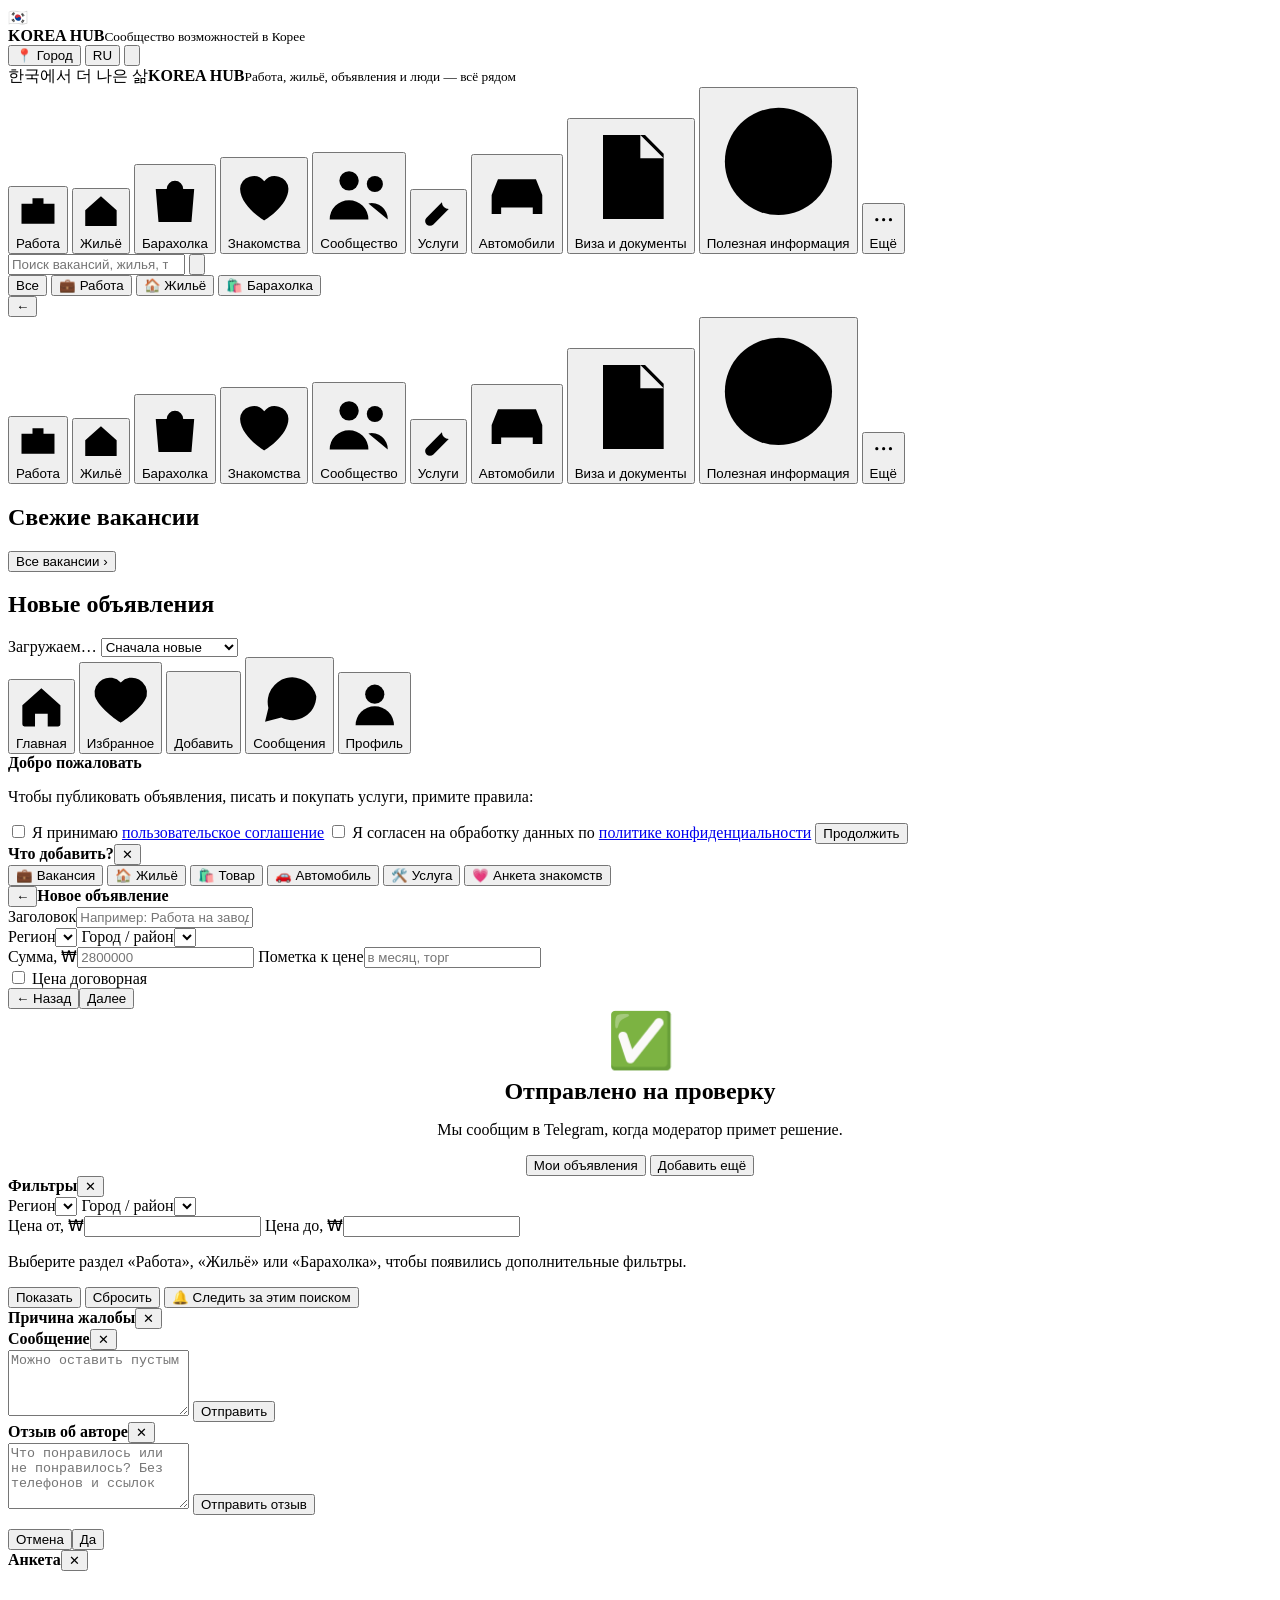
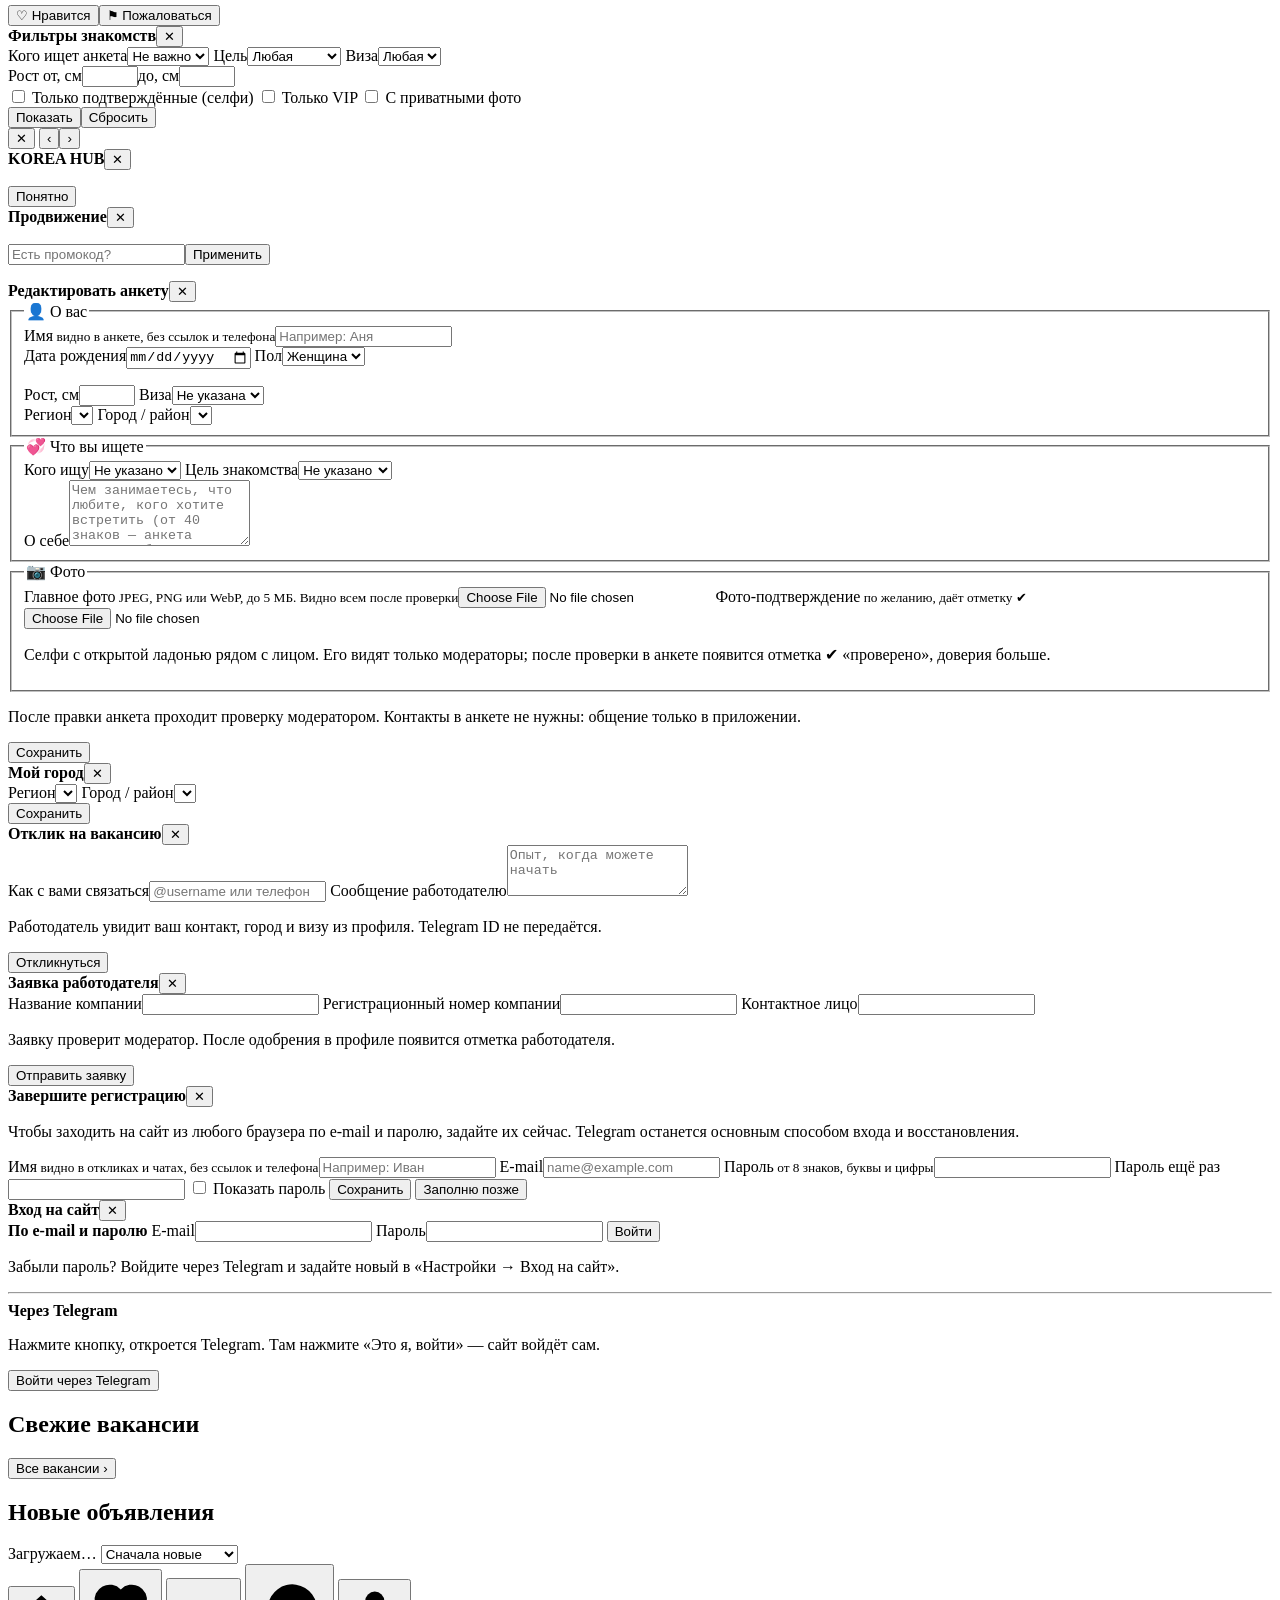
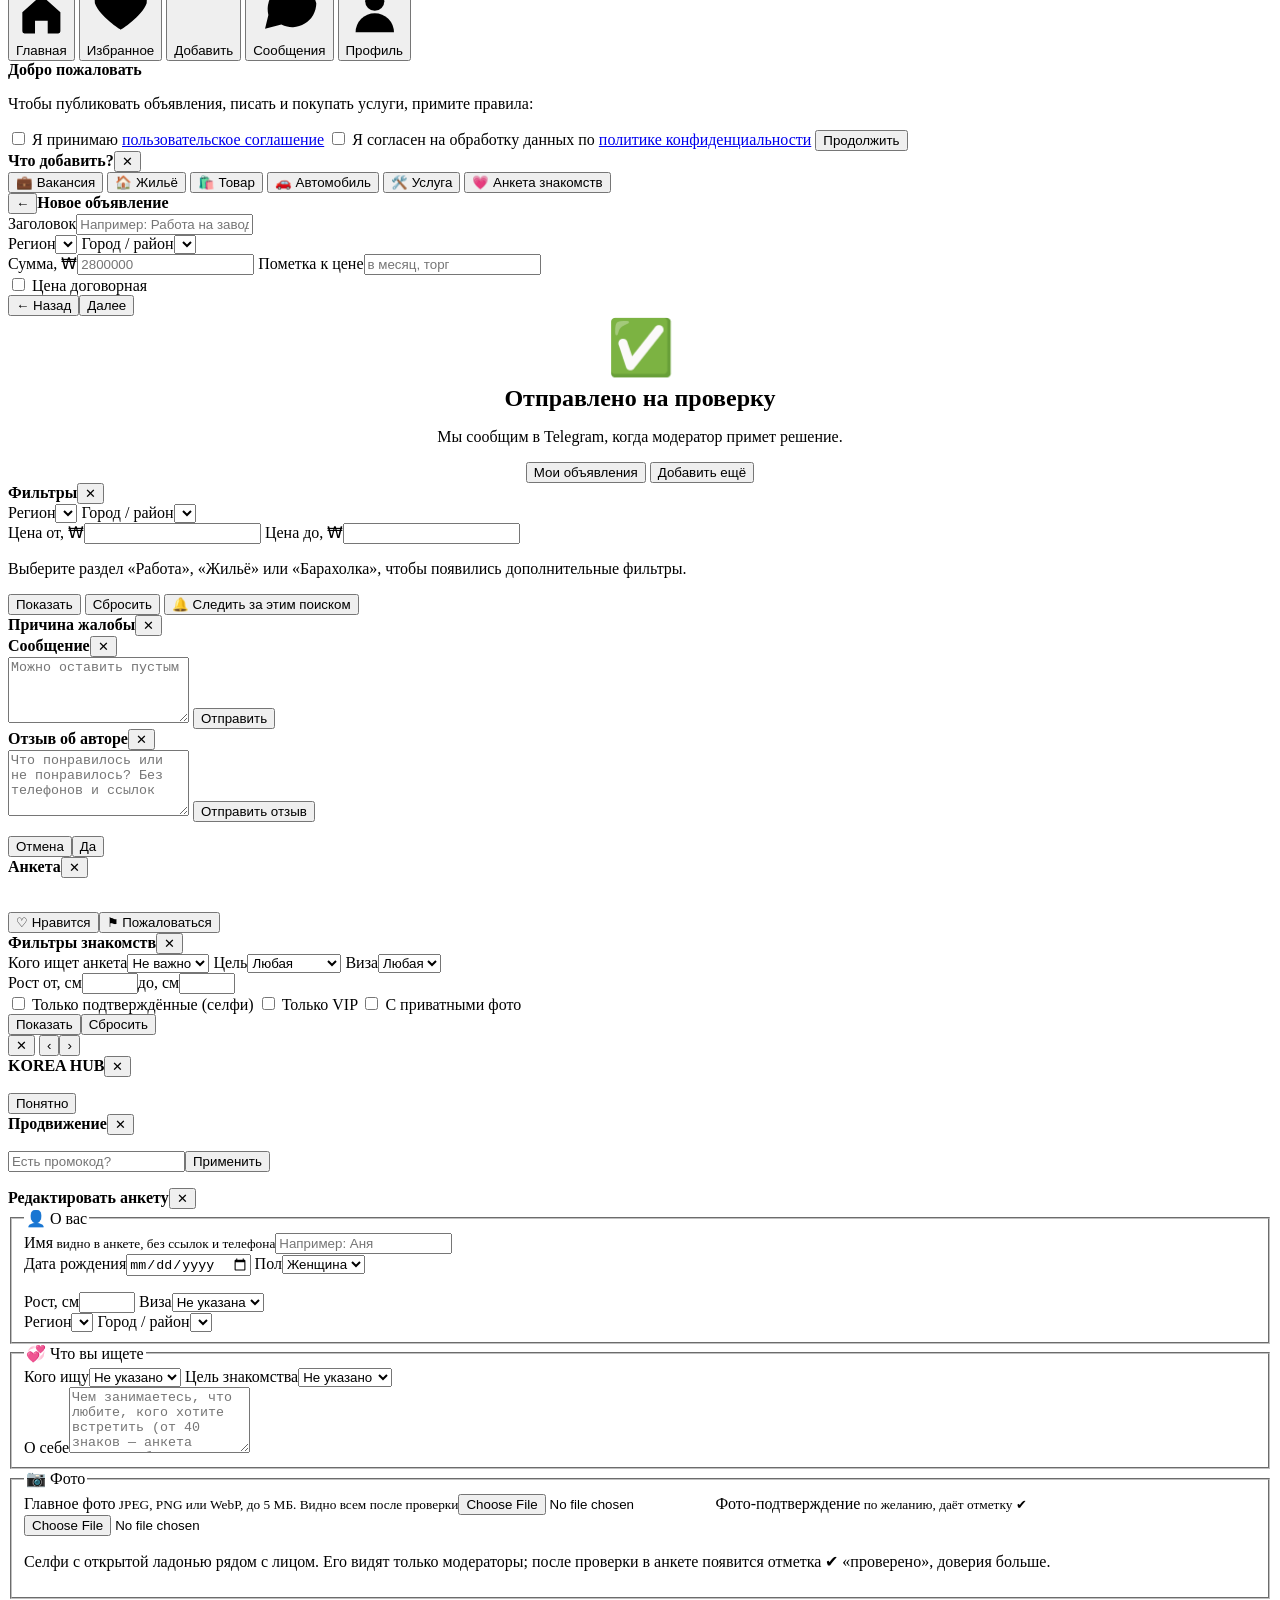
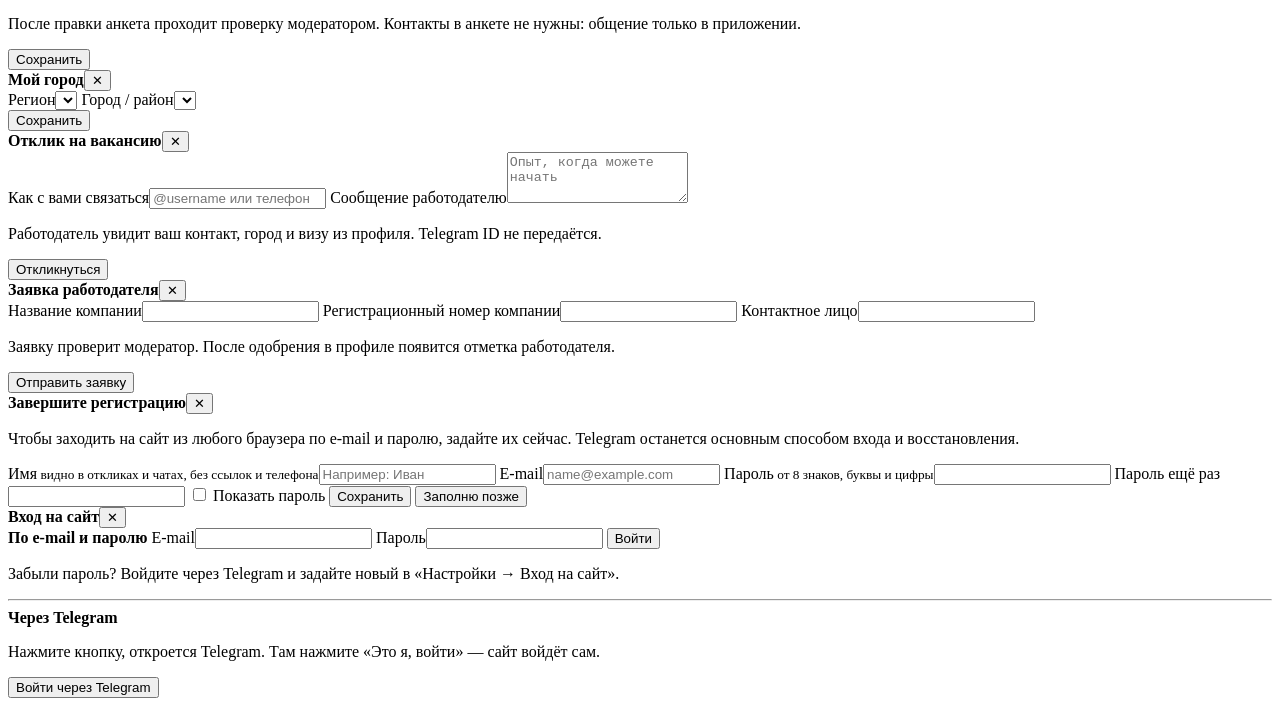
==== commit d6412627: "Rebuild homepage discovery hierarchy around category-first navigation" ====
--- a/app/static/index.html
+++ b/app/static/index.html
@@ -28,6 +28,18 @@
 <!-- Главная: поиск, фильтры, все объявления -->
 <section id="view-home" class="view landing">
   <div class="hero"><div class="skyline"></div><div class="hero-text"><span>한국에서 더 나은 삶</span><b>KOREA HUB</b><small>Работа, жильё, объявления и люди — всё рядом</small></div></div>
+  <div class="tiles">
+    <button class="t-job" data-tile="job"><svg viewBox="0 0 24 24"><path d="M3 8h18v11H3zM9 8V5h6v3M3 13h18"/></svg>Работа</button>
+    <button class="t-housing" data-tile="housing"><svg viewBox="0 0 24 24"><path d="M3 11l9-8 9 8v9H3zM10 20v-6h4v6"/></svg>Жильё</button>
+    <button class="t-market" data-tile="marketplace"><svg viewBox="0 0 24 24"><path d="M5 8h14l-1 12H6zM9 8a3 3 0 0 1 6 0"/></svg>Барахолка</button>
+    <button class="t-dating" data-view="dating"><svg viewBox="0 0 24 24"><path d="M12 20s-8-4.800-8-10.500A4.500 4.500 0 0 1 12 7a4.500 4.500 0 0 1 8 2.500C20 15.200 12 20 12 20z"/></svg>Знакомства</button>
+    <button class="t-comm" data-view="community"><svg viewBox="0 0 24 24"><circle cx="9" cy="8" r="3"/><circle cx="17" cy="9" r="2.500"/><path d="M3 20a6 6 0 0 1 12 0M15 15a5 5 0 0 1 6 5"/></svg>Сообщество</button>
+    <button class="t-svc" data-more data-tile="marketplace" data-goods="services"><svg viewBox="0 0 24 24"><path d="M14 6a4 4 0 0 0 4 4l-9 9a2.500 2.500 0 0 1-4-4l9-9zM5 5l3 3"/></svg>Услуги</button>
+    <button class="t-car" data-more data-tile="marketplace" data-goods="auto"><svg viewBox="0 0 24 24"><path d="M4 16V12l2-5h12l2 5v4zM4 16v2h3v-2M17 16v2h3v-2M4 12h16"/><circle cx="8" cy="14" r=".6"/><circle cx="16" cy="14" r=".6"/></svg>Автомобили</button>
+    <button class="t-docs" data-more data-section="visas"><svg viewBox="0 0 24 24"><path d="M6 3h9l4 4v14H6zM14 3v5h5M9 12h7M9 16h7"/></svg>Виза и документы</button>
+    <button class="t-info" data-more data-view="guide"><svg viewBox="0 0 24 24"><circle cx="12" cy="12" r="9"/><path d="M12 11v6M12 7.500v.5"/></svg>Полезная информация</button>
+  <button class="t-more" id="tilesMore" type="button"><svg viewBox="0 0 24 24"><circle cx="6" cy="12" r="1.4"/><circle cx="12" cy="12" r="1.4"/><circle cx="18" cy="12" r="1.4"/></svg><span>Ещё</span></button>
+  </div>
   <div class="sticky">
     <div class="searchbar">
       <div class="suggest" id="suggestBox" hidden></div>
@@ -46,7 +58,6 @@
     <div class="cathead" id="catHead"><button class="back-btn" id="catBack" aria-label="Назад">←</button><b id="catTitle"></b></div>
     <div class="pillrow" id="pillRow"></div>
   </div>
-  <div class="goods" id="goodsGrid"></div>
   <div class="tiles">
     <button class="t-job" data-tile="job"><svg viewBox="0 0 24 24"><path d="M3 8h18v11H3zM9 8V5h6v3M3 13h18"/></svg>Работа</button>
     <button class="t-housing" data-tile="housing"><svg viewBox="0 0 24 24"><path d="M3 11l9-8 9 8v9H3zM10 20v-6h4v6"/></svg>Жильё</button>
@@ -561,4 +572,506 @@
 
 <div id="offlineBar" class="offline-bar" role="status" hidden>Нет связи с интернетом. Показано то, что уже загружено</div>
 <div id="toast" role="status" aria-live="polite" class="toast"></div>
+<script src="/static/app.js"></script></body></html>  <div id="picks" class="picks"></div>
+  <div id="firstWeek" class="fweek" hidden></div>
+  <div id="banners" class="banners" hidden></div>
+  <div id="landingBlocks">
+    <div class="blockhead"><h2>Свежие вакансии</h2><button class="link" data-tile="job">Все вакансии ›</button></div>
+    <div id="freshJobs" class="hscroll"></div>
+    <div class="blockhead"><h2>Новые объявления</h2></div>
+    <div id="freshAds" class="listings"></div>
+  </div>
+  <div class="results-head">
+    <span id="resultCount" class="rc">Загружаем…</span>
+    <select id="sortSelect" aria-label="Сортировка">
+      <option value="new">Сначала новые</option>
+      <option value="relevance">По совпадению</option>
+      <option value="price_asc">Сначала дешёвые</option>
+      <option value="price_desc">Сначала дорогие</option>
+    </select>
+  </div>
+  <div id="listings" class="listings"></div>
+  <button class="more" id="moreBtn" hidden>Показать ещё</button>
+</section>
+
+<!-- Страница объявления -->
+<section id="view-detail" class="view" hidden>
+  <button class="link back" id="detailBack">← Назад</button>
+  <div id="detailBody"></div>
+</section>
+
+<section id="view-saved" class="view" hidden>
+  <div class="section-head"><div><span class="eyebrow">СОХРАНЁННОЕ</span><h2>Избранное</h2></div></div>
+  <div class="chips" id="favTabs"><button class="chip active" data-ftab="">Все</button><button class="chip" data-ftab="job">Работа</button>
+    <button class="chip" data-ftab="housing">Жильё</button><button class="chip" data-ftab="marketplace">Вещи</button></div>
+  <div id="favorites" class="listings"></div>
+</section>
+
+<section id="view-chats" class="view" hidden>
+  <div class="section-head"><div><span class="eyebrow">ПЕРЕПИСКА</span><h2>Сообщения</h2></div></div>
+  <input id="chatSearch" type="search" class="chatsearch" placeholder="Поиск по перепискам: имя, объявление, текст" autocomplete="off">
+  <div class="chips" id="chatTabs">
+    <button class="chip active" data-ctab="all">Все</button><button class="chip" data-ctab="seller">Мне написали</button>
+    <button class="chip" data-ctab="buyer">Я написал(а)</button><button class="chip" data-ctab="mutual">Знакомства</button><button class="chip" data-ctab="unread">Непрочитанные</button>
+  </div>
+  <div id="conversations" class="convlist"></div>
+</section>
+
+<section id="view-chat" class="chat-view" hidden>
+  <div class="chat-head">
+    <button class="link" id="chatBack" aria-label="Назад">←</button>
+    <div class="avatar sm" id="chatAvatar">?</div>
+    <b class="chat-name"><span id="chatTitle">Чат</span><span class="chat-sub" id="chatSub"></span></b>
+    <button class="link" id="chatMenuBtn" aria-label="Действия" aria-haspopup="true">⋯</button>
+    <div class="chat-menu" id="chatMenu" hidden>
+      <button id="chatSendListing">🔗 Прислать объявление</button><button id="chatPin">📌 Закрепить</button><button id="chatHide">🗂 Скрыть чат</button><button id="chatBlock">🚫 Заблокировать</button><button id="chatReport">⚑ Пожаловаться</button>
+    </div>
+  </div>
+  <a class="chat-ad" id="chatAd" href="#" hidden>
+    <img id="chatAdImg" alt=""><span class="ad-ph" id="chatAdPh">📄</span>
+    <span class="ad-body"><b id="chatAdTitle"></b><small id="chatAdPrice"></small></span><span class="ad-go">Открыть ›</span>
+  </a>
+  <div id="messages" class="messages"></div>
+  <div id="quickReplies" class="quick" aria-label="Быстрые ответы"></div>
+  <form id="chatForm" class="chat-form">
+    <label class="attach" aria-label="Прикрепить фото">📷<input type="file" id="chatPhoto" accept="image/jpeg,image/png,image/webp" hidden></label>
+    <label class="attach" aria-label="Прикрепить PDF или аудио">📎<input type="file" id="chatFile" accept="application/pdf,audio/*" hidden></label>
+    <input id="chatInput" maxlength="2000" placeholder="Сообщение" autocomplete="off">
+    <button type="button" id="chatMic" class="send alt" aria-label="Голосовое сообщение" hidden>🎤</button>
+    <button type="submit" id="chatSend" class="send" aria-label="Отправить">➤</button>
+  </form>
+</section>
+
+<section id="view-profile" class="view" hidden>
+  <div class="profile-head">
+    <div class="avatar" id="pAvatar">👤</div>
+    <b id="pName">Мой профиль</b>
+    <div class="pchips">
+      <button class="pchip" id="cityBtn" aria-label="Изменить город">📍 <span id="pCity">Город</span></button>
+      <button class="pchip" id="visaChip" data-menu="settings" aria-label="Виза">🛂 <span id="pVisa">виза не указана</span></button>
+      <span class="pchip ok" id="pEmployer" hidden>✔ Работодатель</span>
+    </div>
+  </div>
+  <button class="submit addbig" id="profileAdd" type="button">➕ Добавить объявление</button>
+  <h4 class="grp">Мои кабинеты</h4>
+  <div class="cabinets">
+    <button class="cab" data-menu="payments" id="cabPerson"><i>👤</i><b>Личный</b><small id="cabPersonSub">Баланс: …</small><span class="cab-act">Пополнить</span></button>
+    <button class="cab" data-menu="employer" id="cabCompany"><i>🏢</i><b>Компания</b><small id="cabCompanySub">Для работодателей</small><span class="cab-act">Открыть</span></button>
+    <button class="cab" id="cabDating"><i>💗</i><b>Знакомства</b><small>Анкета, симпатии</small><span class="cab-act">Открыть</span></button>
+  </div>
+  <div class="stats">
+    <button data-menu="mine"><b id="sListings">0</b><small>Объявления</small></button>
+    <button data-menu="applications"><b id="sApps">0</b><small>Отклики</small></button>
+    <button data-menu="favorites"><b id="sFav">0</b><small>Избранное</small></button>
+  </div>
+  <h4 class="grp">Моя активность</h4>
+  <div class="menu-list">
+    <button class="wide" data-menu="mine"><i>📋</i>Мои объявления<em id="sMineBadge" hidden>0</em></button>
+    <button class="wide" data-menu="applications"><i>📨</i>Мои отклики</button>
+    <button class="wide" data-menu="favorites"><i>♡</i>Избранное</button>
+    <button class="wide" data-menu="chats"><i>💬</i>Сообщения<em id="sChats" hidden>0</em></button>
+    <button class="wide" data-menu="searches"><i>🔔</i>Мои поиски</button>
+    <button class="wide" data-menu="invite"><i>🎁</i>Пригласить друзей</button>
+    <button class="wide" data-menu="resume"><i>🧑‍💼</i>Моё резюме (ищу работу)</button>
+    <button class="wide" data-menu="cvsearch"><i>🔎</i>Найти сотрудника (для работодателей)</button>
+  </div>
+  <h4 class="grp">Аккаунт</h4>
+  <div class="menu-list">
+    <button class="wide" data-menu="settings"><i>⚙️</i>Настройки</button>
+    <button class="wide" data-menu="payments"><i>⭐</i>История платежей</button>
+    <button class="wide" data-menu="blocks"><i>🚫</i>Заблокированные</button>
+  </div>
+  <h4 class="grp">Помощь и данные</h4>
+  <div class="menu-list">
+    <button class="wide" data-menu="support"><i>💬</i>Написать в поддержку</button>
+    <button class="wide" data-menu="faq"><i>❓</i>Вопросы и ответы</button>
+  </div>
+  <details class="moremenu"><summary>Ещё</summary>
+  <div class="menu-list">
+    <button class="wide" data-menu="recent"><i>🕘</i>Недавно смотрел</button>
+    <button class="wide" data-menu="myreviews"><i>⭐</i>Мои отзывы</button>
+    <button class="wide" data-menu="help"><i>📖</i>Правила</button>
+    <button class="wide" data-menu="export"><i>📄</i>Выгрузить мои данные</button>
+    <button class="wide danger" data-menu="logout" id="logoutItem" hidden><i>⎋</i>Выйти</button>
+    <button class="wide danger" data-menu="delete"><i>🗑</i>Удалить аккаунт</button>
+  </div></details>
+<p class="muted buildinfo" style="text-align:center;font-size:12px;margin:18px 0 8px"></p>
+</section>
+
+<section id="view-notifs" class="view" hidden>
+  <div class="subhead"><button class="back-btn" data-back aria-label="Назад">←</button><b>Уведомления</b>
+    <button class="link" id="readAll" style="margin-left:auto">Прочитать все</button></div>
+  <div id="notifList" class="listings"></div>
+</section>
+
+<section id="view-mine" class="view" hidden>
+  <div class="subhead"><button class="back-btn" data-back aria-label="Назад">←</button><b>Мои объявления</b><button class="link" id="mineBulk" style="margin-left:auto">Выбрать</button></div>
+  <div id="bulkBar" class="bulkbar" hidden><button class="secondary" data-bulkdo="renew">🔄 Продлить</button><button class="secondary" data-bulkdo="close">Закрыть</button><button class="secondary" data-bulkdo="archive">Удалить</button></div>
+  <div class="chips" id="ownChips">
+    <button class="chip active" data-own-filter="all">Все</button>
+    <button class="chip" data-own-filter="active">Активные</button>
+    <button class="chip" data-own-filter="review">На проверке</button>
+    <button class="chip" data-own-filter="draft">Черновики</button>
+    <button class="chip" data-own-filter="closed">Закрытые</button>
+  </div>
+  <div id="myListings" class="listings"></div>
+</section>
+
+<section id="view-sub" class="view" hidden>
+  <div class="subhead"><button class="back-btn" data-back aria-label="Назад">←</button><b id="subTitle"></b></div>
+  <div id="subBody" class="listings"></div>
+</section>
+
+<section id="view-dating" class="view" hidden>
+  <div class="section-head"><div><h2>💗 Знакомства <small class="age">18+</small></h2></div>
+    <button class="link" id="myDatingBtn">Моя анкета</button></div>
+  <div class="chips" id="datingChips">
+    <button class="chip active" data-gender="">Все</button>
+    <button class="chip" data-gender="f">Девушки</button>
+    <button class="chip" data-gender="m">Парни</button>
+  </div>
+  <div class="dfilters">
+    <select id="dAge" aria-label="Возраст"><option value="">Любой возраст</option><option value="18-25">18–25</option><option value="26-35">26–35</option><option value="36-99">36 и старше</option></select>
+    <select id="dRegion" aria-label="Регион"></select>
+  </div>
+  <div class="chips" id="dTabs">
+    <button class="chip active" data-dtab="all" type="button">Все</button>
+    <button class="chip" data-dtab="to_me" type="button">Мне симпатизируют <b id="dnToMe"></b></button>
+    <button class="chip" data-dtab="from_me" type="button">Я симпатирую <b id="dnFromMe"></b></button>
+    <button class="chip" data-dtab="mutual" type="button">Взаимные <b id="dnMutual"></b></button>
+  </div>
+  <div class="chips"><button class="chip" id="dActive" type="button">🟢 Недавно онлайн</button>
+    <button class="chip" id="dMore" type="button">⚙ Ещё фильтры <b id="dMoreN"></b></button></div>
+  <div id="datingList" class="dgrid"></div>
+</section>
+
+<section id="view-community" class="view" hidden>
+  <div class="section-head"><div><h2>👥 Сообщество</h2></div></div>
+  <div class="chips" id="groupTabs">
+    <button class="chip active" data-kind="nation">Национальности</button>
+    <button class="chip" data-kind="city">Города</button>
+  </div>
+  <div id="groups" class="listings"></div>
+</section>
+
+<section id="view-guide" class="view" hidden>
+  <div class="section-head"><div><h2>📘 Гид по Корее</h2></div></div>
+  <input id="guideSearch" type="search" class="gsearch" placeholder="Поиск по статьям" autocomplete="off">
+  <div id="guideFound" class="listings"></div>
+  <div id="guideMarks"></div>
+  <div id="guideSections" class="listings"></div>
+</section>
+
+<section id="view-article" class="view" hidden>
+  <button class="link back" id="articleBack">← Назад</button>
+  <div class="section-head"><div><h2 id="articleTitle"></h2></div></div>
+  <div id="articleBody" class="listings"></div>
+</section>
+
+</main>
+
+<nav class="bottom" aria-label="Основная навигация">
+  <button class="active" data-view="home">
+    <svg viewBox="0 0 24 24"><path d="M3 11l9-8 9 8v9a1 1 0 0 1-1 1h-5v-6H9v6H4a1 1 0 0 1-1-1z"/></svg>Главная</button>
+  <button data-view="saved">
+    <svg viewBox="0 0 24 24"><path d="M12 20.500s-7.500-4.600-9.200-9.400A5.400 5.400 0 0 1 12 6.200a5.400 5.400 0 0 1 9.200 4.900c-1.700 4.800-9.200 9.400-9.200 9.400z"/></svg>Избранное</button>
+  <button class="addwrap" id="addBtn" aria-label="Добавить"><span class="addc">
+    <svg viewBox="0 0 24 24"><path d="M12 5v14M5 12h14"/></svg></span>Добавить</button>
+  <button data-view="chats">
+    <svg viewBox="0 0 24 24"><path d="M21 12a8 8 0 0 1-11.600 7.100L4 20.500l1.100-4.600A8 8 0 1 1 21 12z"/></svg>Сообщения<em id="navChats" class="navbadge" hidden>0</em></button>
+  <button data-view="profile">
+    <svg viewBox="0 0 24 24"><circle cx="12" cy="8" r="4"/><path d="M4 21a8 8 0 0 1 16 0"/></svg>Профиль</button>
+</nav>
+</div>
+
+<!-- Окна -->
+<div id="consent" class="modal hidden"><div class="sheet"><div class="sheet-top"><b>Добро пожаловать</b></div>
+<p>Чтобы публиковать объявления, писать и покупать услуги, примите правила:</p>
+<label class="check"><input type="checkbox" id="consentRules"> Я принимаю <a href="/legal/terms" target="_blank" rel="noopener" data-legal>пользовательское соглашение</a></label>
+<label class="check"><input type="checkbox" id="consentPrivacy"> Я согласен на обработку данных по <a href="/legal/privacy" target="_blank" rel="noopener" data-legal>политике конфиденциальности</a></label>
+<button class="submit" id="consentOk" type="button">Продолжить</button></div></div>
+
+<div id="addSheet" class="modal hidden"><div class="sheet"><div class="sheet-top"><b>Что добавить?</b><button id="closeAdd">✕</button></div>
+<div class="menu-list">
+<button class="wide" data-add="job">💼 Вакансия</button>
+<button class="wide" data-add="housing">🏠 Жильё</button>
+<button class="wide" data-add="goods">🛍️ Товар</button>
+<button class="wide" data-add="car">🚗 Автомобиль</button>
+<button class="wide" data-add="service">🛠️ Услуга</button>
+<button class="wide" data-add="dating">💗 Анкета знакомств</button>
+</div>
+<div id="tplBox" hidden><h4 class="grp">Из шаблона</h4><div class="menu-list" id="tplList"></div></div></div></div>
+
+<div id="modal" class="modal page hidden"><div class="sheet"><div class="sheet-top"><button id="closeModal" aria-label="Назад">←</button><b id="modalTitle">Новое объявление</b><span></span></div>
+<form id="listingForm" novalidate>
+<label hidden>Раздел<select name="category" id="formCategory"><option value="job">Работа</option><option value="housing">Жильё</option><option value="marketplace">Барахолка</option></select></label>
+<div id="stepsBar" class="steps"></div>
+<div class="step" data-step="1">
+<div id="postAsBox" class="dalert" hidden></div>
+<label>Заголовок<input name="title" required minlength="3" maxlength="160" placeholder="Например: Работа на заводе"></label>
+<div class="geo" id="formGeo">
+<label>Регион<select name="region_code" required data-geo-region></select></label>
+<label>Город / район<select name="district_id" required data-geo-district></select></label>
+</div>
+<div class="row2">
+  <label><span id="amountLabel">Сумма, ₩</span><input name="price_amount" type="number" inputmode="numeric" min="0" placeholder="2800000"></label>
+  <label>Пометка к цене<input name="price" maxlength="80" placeholder="в месяц, торг"></label>
+</div>
+<label class="check"><input type="checkbox" name="price_nego" id="priceNego"> Цена договорная</label>
+<p id="priceHint" class="pricehint" hidden></p>
+</div>
+<div class="step" data-step="2" hidden>
+<div data-for="job" hidden>
+  <label>Компания<input name="d_company" maxlength="120" placeholder="Например: Samin Motors"></label>
+  <label>Должность<input name="d_position" maxlength="120" placeholder="Оператор, упаковщик…"></label>
+  <div class="row2">
+    <label>Оплата<select name="salary_period" data-list="salary_period" data-any="В месяц"></select></label>
+    <label>Зарплата до, ₩<input name="d_salary_max" type="number" inputmode="numeric" min="0"></label>
+  </div>
+  <div class="row2">
+    <label>Занятость<select name="employment" data-list="employment"></select></label>
+    <label>График<select name="schedule" data-list="schedule"></select></label>
+  </div>
+  <label>Подходящие визы</label>
+  <div class="vchips" data-visas></div>
+  <div class="row2">
+    <label>Мест<input name="d_vacancies" type="number" inputmode="numeric" min="1" max="999"></label>
+    <label>Начало работы<input name="d_start_date" type="date"></label>
+  </div>
+  <label class="check"><input type="checkbox" name="housing_provided"> Жильё предоставляется</label>
+  <label class="check"><input type="checkbox" name="meals_provided"> Питание включено</label>
+  <label class="check"><input type="checkbox" name="d_transport"> Есть развозка</label>
+  <label class="check"><input type="checkbox" name="d_experience"> Нужен опыт</label>
+</div>
+<div data-for="housing" hidden>
+  <label>Тип жилья<select name="housing_type" data-list="housing_type"></select></label>
+  <div class="row2">
+    <label>Залог, ₩<input name="deposit" type="number" inputmode="numeric" min="0"></label>
+    <label>Коммунальные, ₩<input name="d_maintenance_fee" type="number" inputmode="numeric" min="0"></label>
+  </div>
+  <div class="row2">
+    <label>Площадь, м²<input name="area_m2" type="number" inputmode="numeric" min="1" max="2000"></label>
+    <label>Комнат<input name="rooms" type="number" inputmode="numeric" min="0" max="20"></label>
+  </div>
+  <div class="row2">
+    <label>Этаж<input name="d_floor" type="number" inputmode="numeric" min="-5" max="200"></label>
+    <label>Свободно с<input name="d_available_from" type="date"></label>
+  </div>
+  <label>Срок договора<input name="d_contract_term" maxlength="40" placeholder="Например: 1 год"></label>
+  <label>Ближайшая станция метро<input name="d_station" maxlength="80" placeholder="Например: Каннам"></label>
+  <label class="check"><input type="checkbox" name="pets_allowed"> Можно с животными</label>
+  <label class="check"><input type="checkbox" name="furnished"> С мебелью</label>
+</div>
+<div data-for="marketplace" hidden>
+  <label data-showfor="goods">Категория<select name="goods_category" data-list="goods_category"></select></label>
+  <label data-showfor="goods,car">Состояние<select name="condition" data-list="condition"></select></label>
+  <label data-showfor="goods,car">Бренд<input name="d_brand" maxlength="60" placeholder="Например: Samsung"></label>
+  <div data-showfor="car">
+    <label>Модель<input name="d_model" maxlength="60" placeholder="Например: Sonata"></label>
+    <div class="row2">
+      <label>Год выпуска<input name="d_year" type="number" inputmode="numeric" min="1950" max="2100" placeholder="2018"></label>
+      <label>Пробег, км<input name="d_mileage_km" type="number" inputmode="numeric" min="0" placeholder="85000"></label>
+    </div>
+  </div>
+  <div data-showfor="service">
+    <label>Где оказываете услугу<input name="d_service_area" maxlength="120" placeholder="Например: Сеул и Кёнги, онлайн"></label>
+    <label>Опыт, лет<input name="d_experience_years" type="number" inputmode="numeric" min="0" max="60"></label>
+  </div>
+  <label class="check" data-showfor="goods,car,service"><input type="checkbox" name="negotiable"> Торг возможен</label>
+  <label class="check" data-showfor="goods,car"><input type="checkbox" name="d_delivery"> Есть доставка</label>
+</div>
+</div>
+<div class="step" data-step="3" hidden>
+<label>Описание<textarea name="description" rows="3" maxlength="4000" placeholder="Подробности. Телефон и ссылки пишите в поле «Контакт»"></textarea></label>
+<label>Фото (до 10)</label>
+<div class="photos" id="photoPreview"></div>
+<p class="muted" id="photoHint">Для жилья и товаров нужно хотя бы одно фото.</p>
+</div>
+<div class="step" data-step="4" hidden>
+<label>Контакт для связи<input name="contact" maxlength="160" placeholder="@username или телефон"></label>
+<p class="muted">Написать вам можно и в чате приложения. Телефон и @username — только в этом поле, не в описании.</p>
+<h3 class="dsub">Так увидят ваше объявление</h3>
+<div id="listingPreview" class="preview"></div>
+<div id="listingScore" class="score"></div>
+<button type="button" class="ghostbtn" id="saveTplBtn">📑 Сохранить как шаблон</button>
+<label class="check"><input type="checkbox" id="rulesOk"> Подтверждаю: всё правда, предоплат и переводов на карту не прошу</label>
+<p class="muted" id="afterInfo">Модератор проверит объявление, обычно в течение суток. Оно будет показано 30 дней, потом его можно продлить.</p>
+<button class="submit" type="submit" id="sendBtn">Опубликовать</button>
+<button class="submit ghost" type="button" id="draftBtn">Сохранить черновик</button>
+</div>
+<div class="wizbar"><button type="button" class="ghostbtn" id="prevBtn">← Назад</button><button type="button" class="submit ok" id="editSave" hidden>💾 Сохранить</button><button type="button" class="submit" id="nextBtn">Далее</button></div>
+</form></div></div>
+
+<div id="doneSheet" class="modal hidden"><div class="sheet" style="text-align:center">
+<div style="font-size:54px">✅</div><h2 id="doneTitle" style="margin:6px 0">Отправлено на проверку</h2>
+<p class="muted" id="doneText">Мы сообщим в Telegram, когда модератор примет решение.</p>
+<button class="submit" id="doneMine" type="button">Мои объявления</button>
+<button class="submit ghost" id="doneMore" type="button">Добавить ещё</button></div></div>
+
+<div id="filters" class="modal hidden"><div class="sheet"><div class="sheet-top"><b>Фильтры</b><button id="closeFilters">✕</button></div>
+<form id="filterForm">
+<div class="geo" id="filterGeo">
+<label>Регион<select name="region_code" data-geo-region></select></label>
+<label>Город / район<select name="district_id" data-geo-district></select></label>
+</div>
+<div class="row2">
+  <label>Цена от, ₩<input name="price_min" type="number" inputmode="numeric" min="0"></label>
+  <label>Цена до, ₩<input name="price_max" type="number" inputmode="numeric" min="0"></label>
+</div>
+<div data-for="job" hidden>
+  <label>Виза<select name="visa" data-list="visas" data-any="Любая"></select></label>
+  <div class="row2">
+    <label>График<select name="schedule" data-list="schedule" data-any="Любой"></select></label>
+    <label>Занятость<select name="employment" data-list="employment" data-any="Любая"></select></label>
+  </div>
+  <label class="check"><input type="checkbox" name="housing_provided"> Жильё предоставляется</label>
+  <label class="check"><input type="checkbox" name="meals_provided"> Питание включено</label>
+</div>
+<div data-for="housing" hidden>
+  <label>Тип жилья<select name="housing_type" data-list="housing_type" data-any="Любой"></select></label>
+  <div class="row2">
+    <label>Залог до, ₩<input name="deposit_max" type="number" inputmode="numeric" min="0"></label>
+    <label>Площадь от, м²<input name="area_min" type="number" inputmode="numeric" min="0"></label>
+  </div>
+  <label>Комнат не меньше<select name="rooms_min"><option value="">Любое</option><option>1</option><option>2</option><option>3</option><option>4</option></select></label>
+  <label class="check"><input type="checkbox" name="pets_allowed"> Можно с животными</label>
+  <label class="check"><input type="checkbox" name="furnished"> С мебелью</label>
+</div>
+<div data-for="marketplace" hidden>
+  <label>Категория<select name="goods_category" data-list="goods_category" data-any="Любая"></select></label>
+  <label>Состояние<select name="condition" data-list="condition" data-any="Любое"></select></label>
+  <div id="carFilters" hidden>
+    <div class="row2">
+      <label>Год от<input name="year_min" type="number" inputmode="numeric" min="1950" max="2100" placeholder="2012"></label>
+      <label>Год до<input name="year_max" type="number" inputmode="numeric" min="1950" max="2100" placeholder="2024"></label>
+    </div>
+    <label>Пробег до, км<input name="mileage_max" type="number" inputmode="numeric" min="0" placeholder="150000"></label>
+  </div>
+</div>
+<p class="muted" id="filterHint">Выберите раздел «Работа», «Жильё» или «Барахолка», чтобы появились дополнительные фильтры.</p>
+<button class="submit" type="submit">Показать</button>
+<button class="submit ghost" type="button" id="resetFilters">Сбросить</button>
+<button class="submit ghost" type="button" id="watchBtn">🔔 Следить за этим поиском</button></form></div></div>
+
+<div id="reasonSheet" class="modal hidden"><div class="sheet"><div class="sheet-top"><b>Причина жалобы</b><button id="closeReason">✕</button></div>
+<div id="reasonList" class="menu-list"></div></div></div>
+
+<div id="textSheet" class="modal hidden"><div class="sheet"><div class="sheet-top"><b id="textTitle">Сообщение</b><button id="closeText">✕</button></div>
+<textarea id="textInput" rows="4" maxlength="500" placeholder="Можно оставить пустым"></textarea>
+<button class="submit" id="textOk" type="button">Отправить</button></div></div>
+
+<div id="reviewSheet" class="modal hidden"><div class="sheet"><div class="sheet-top"><b>Отзыв об авторе</b><button id="closeReview" type="button">✕</button></div>
+<div id="reviewStars" class="stars" role="radiogroup" aria-label="Оценка"></div>
+<div id="reviewTags" class="chips"></div>
+<textarea id="reviewText" rows="4" maxlength="500" placeholder="Что понравилось или не понравилось? Без телефонов и ссылок"></textarea>
+<button class="submit" id="reviewOk" type="button">Отправить отзыв</button></div></div>
+
+<div id="confirmSheet" class="modal hidden" role="alertdialog" aria-modal="true"><div class="sheet">
+<p id="confirmText" style="white-space:pre-wrap;margin:6px 0 14px;font-weight:600"></p>
+<div class="actions"><button type="button" id="confirmNo" class="secondary">Отмена</button><button type="button" id="confirmYes">Да</button></div></div></div>
+
+<div id="dsheet" class="modal hidden" role="dialog" aria-label="Анкета"><div class="sheet dsheet">
+<div class="sheet-top"><b id="dsName">Анкета</b><button id="dsClose" type="button">✕</button></div>
+<p id="dsPreviewNote" class="dsnote" hidden>👁 Так вашу анкету видят другие люди. Контактов в ней нет.</p>
+<img id="dsPhoto" alt=""><div id="dsTags" class="dtags"></div><p class="dsmeta" id="dsMeta"></p><p id="dsBio" class="dsbio"></p>
+<div class="actions" id="dsActions"><button type="button" id="dsLike">♡ Нравится</button><button type="button" id="dsReport" class="secondary">⚑ Пожаловаться</button></div></div></div>
+
+<div id="dfSheet" class="modal hidden" role="dialog" aria-label="Фильтры знакомств"><div class="sheet">
+<div class="sheet-top"><b>Фильтры знакомств</b><button id="dfClose" type="button">✕</button></div>
+<form id="dfForm" class="form">
+<label>Кого ищет анкета<select name="seeking"><option value="">Не важно</option><option value="f">Женщину</option><option value="m">Мужчину</option></select></label>
+<label>Цель<select name="goal"><option value="">Любая</option><option value="friendship">Дружба</option><option value="relationship">Отношения</option><option value="marriage">Брак</option><option value="chat">Общение</option></select></label>
+<label>Виза<select name="visa" id="dfVisa"><option value="">Любая</option></select></label>
+<div class="geo"><label>Рост от, см<input name="height_min" type="number" min="120" max="230"></label><label>до, см<input name="height_max" type="number" min="120" max="230"></label></div>
+<label class="check"><input type="checkbox" name="verified"> Только подтверждённые (селфи)</label>
+<label class="check"><input type="checkbox" name="vip"> Только VIP</label>
+<label class="check"><input type="checkbox" name="private"> С приватными фото</label>
+<div class="actions"><button class="submit" type="submit">Показать</button><button class="secondary" type="button" id="dfReset">Сбросить</button></div></form></div></div>
+
+<div id="lightbox" class="lightbox hidden" role="dialog" aria-label="Просмотр фото"><button id="lbClose" aria-label="Закрыть">✕</button>
+<button id="lbPrev" aria-label="Назад">‹</button><img id="lbImg" alt=""><button id="lbNext" aria-label="Дальше">›</button><div id="lbCount"></div></div>
+
+<div id="welcomeSheet" class="modal hidden"><div class="sheet"><div class="sheet-top"><b id="welcomeTitle">KOREA HUB</b><button id="closeWelcome" type="button">✕</button></div>
+<p id="welcomeText" style="white-space:pre-wrap"></p>
+<button class="submit" id="welcomeOk" type="button">Понятно</button></div></div>
+
+<div id="services" class="modal hidden"><div class="sheet"><div class="sheet-top"><b>Продвижение</b><button id="closeServices">✕</button></div>
+<p class="muted" id="serviceFor"></p>
+<div class="promo-row"><input id="promoInput" maxlength="24" placeholder="Есть промокод?" autocomplete="off"><button type="button" id="promoApply">Применить</button></div>
+<p class="muted" id="promoNote"></p>
+<div id="serviceList" class="listings"></div></div></div>
+
+<div id="datingModal" class="modal page hidden"><div class="sheet"><div class="sheet-top"><span></span><b>Редактировать анкету</b><button id="closeDating">✕</button></div>
+<button type="button" class="link" id="datingPause" hidden></button>
+<button type="button" class="link" id="datingServices" hidden>Кабинет</button>
+<form id="datingForm" class="dform">
+<fieldset class="fsec"><legend>👤 О вас</legend>
+<label>Имя<small class="muted"> видно в анкете, без ссылок и телефона</small><input name="first_name" maxlength="40" placeholder="Например: Аня"></label>
+<div class="geo"><label>Дата рождения<input name="birth_date" type="date" required></label>
+<label>Пол<select name="gender"><option value="f">Женщина</option><option value="m">Мужчина</option></select></label></div>
+<p class="muted" id="ageNote"></p>
+<div class="geo"><label>Рост, см<input name="height" type="number" min="120" max="230"></label>
+<label>Виза<select name="visa" id="dpVisa"><option value="">Не указана</option></select></label></div>
+<div class="geo" id="datingGeo">
+<label>Регион<select name="region_code" required data-geo-region></select></label>
+<label>Город / район<select name="district_id" required data-geo-district></select></label>
+</div></fieldset>
+<fieldset class="fsec"><legend>💞 Что вы ищете</legend>
+<div class="geo"><label>Кого ищу<select name="seeking"><option value="">Не указано</option><option value="f">Женщину</option><option value="m">Мужчину</option><option value="any">Не важно</option></select></label>
+<label>Цель знакомства<select name="goal"><option value="">Не указано</option><option value="friendship">Дружба</option><option value="relationship">Отношения</option><option value="marriage">Брак</option><option value="chat">Общение</option></select></label></div>
+<label>О себе<textarea name="bio" rows="4" maxlength="500" placeholder="Чем занимаетесь, что любите, кого хотите встретить (от 40 знаков — анкета получает больше симпатий)"></textarea></label></fieldset>
+<fieldset class="fsec"><legend>📷 Фото</legend>
+<label>Главное фото<small class="muted"> JPEG, PNG или WebP, до 5 МБ. Видно всем после проверки</small><input name="photo" type="file" accept="image/jpeg,image/png,image/webp"></label>
+<label>Фото-подтверждение<small class="muted"> по желанию, даёт отметку ✔</small><input name="selfie" type="file" accept="image/jpeg,image/png,image/webp"></label>
+<p class="muted" id="selfieNote">Селфи с открытой ладонью рядом с лицом. Его видят только модераторы; после проверки в анкете появится отметка ✔ «проверено», доверия больше.</p></fieldset>
+<p class="muted">После правки анкета проходит проверку модератором. Контакты в анкете не нужны: общение только в приложении.</p>
+<button class="submit" type="submit">Сохранить</button></form></div></div>
+
+<div id="cityModal" class="modal hidden"><div class="sheet"><div class="sheet-top"><b>Мой город</b><button id="closeCity">✕</button></div>
+<form id="cityForm"><div class="geo" id="cityGeo">
+<label>Регион<select name="region_code" required data-geo-region></select></label>
+<label>Город / район<select name="district_id" required data-geo-district></select></label>
+</div>
+<button class="submit" type="submit">Сохранить</button></form></div></div>
+
+<div id="applyModal" class="modal hidden"><div class="sheet"><div class="sheet-top"><b>Отклик на вакансию</b><button id="closeApply">✕</button></div>
+<form id="applyForm"><label>Как с вами связаться<input name="contact" required minlength="3" maxlength="160" placeholder="@username или телефон"></label>
+<button type="button" class="link" id="applyResume" hidden>Подставить из моего резюме</button>
+<label>Сообщение работодателю<textarea name="message" rows="3" maxlength="1000" placeholder="Опыт, когда можете начать"></textarea></label>
+<p class="muted">Работодатель увидит ваш контакт, город и визу из профиля. Telegram ID не передаётся.</p>
+<button class="submit" type="submit">Откликнуться</button></form></div></div>
+
+<div id="employerModal" class="modal hidden"><div class="sheet"><div class="sheet-top"><b>Заявка работодателя</b><button id="closeEmployer">✕</button></div>
+<form id="employerForm"><label>Название компании<input name="company_name" required minlength="2" maxlength="160"></label>
+<label>Регистрационный номер компании<input name="registration_no" required minlength="3" maxlength="80"></label>
+<label>Контактное лицо<input name="contact_person" required minlength="2" maxlength="80"></label>
+<p class="muted">Заявку проверит модератор. После одобрения в профиле появится отметка работодателя.</p>
+<button class="submit" type="submit">Отправить заявку</button></form></div></div>
+
+<div id="signupSheet" class="modal hidden"><div class="sheet"><div class="sheet-top"><b id="signupTitle">Завершите регистрацию</b><button id="signupClose" type="button">✕</button></div>
+<p class="muted" id="signupHint">Чтобы заходить на сайт из любого браузера по e-mail и паролю, задайте их сейчас. Telegram останется основным способом входа и восстановления.</p>
+<form id="signupForm" class="dform" autocomplete="on">
+<label>Имя<small class="muted"> видно в откликах и чатах, без ссылок и телефона</small><input name="display_name" maxlength="40" autocomplete="nickname" placeholder="Например: Иван"></label>
+<label>E-mail<input name="email" type="email" maxlength="160" autocomplete="email" required placeholder="name@example.com"></label>
+<label id="signupCurrentBox" hidden>Текущий пароль<input name="current_password" type="password" maxlength="72" autocomplete="current-password"></label>
+<label>Пароль<small class="muted"> от 8 знаков, буквы и цифры</small><input name="password" type="password" minlength="8" maxlength="72" autocomplete="new-password"></label>
+<label>Пароль ещё раз<input name="password2" type="password" minlength="8" maxlength="72" autocomplete="new-password"></label>
+<label class="check"><input type="checkbox" id="signupShow"> Показать пароль</label>
+<button class="submit" type="submit">Сохранить</button>
+<button class="secondary" type="button" id="signupLater">Заполню позже</button></form></div></div>
+
+<div id="webLogin" class="modal hidden"><div class="sheet"><div class="sheet-top"><b>Вход на сайт</b><button id="closeWebLogin">✕</button></div>
+<form id="pwLoginForm" class="dform" autocomplete="on"><b>По e-mail и паролю</b>
+<label>E-mail<input name="email" type="email" required autocomplete="username" maxlength="160"></label>
+<label>Пароль<input name="password" type="password" required autocomplete="current-password" maxlength="72"></label>
+<button class="submit" type="submit">Войти</button>
+<p class="muted" id="pwLoginInfo">Забыли пароль? Войдите через Telegram и задайте новый в «Настройки → Вход на сайт».</p></form>
+<hr><b>Через Telegram</b>
+<p>Нажмите кнопку, откроется Telegram. Там нажмите «Это я, войти» — сайт войдёт сам.</p>
+<button class="submit" id="webLoginBtn" type="button">Войти через Telegram</button>
+<p class="muted" id="webLoginInfo"></p>
+<p><a id="webLoginLink" href="#" hidden target="_blank" rel="noopener">Открыть Telegram вручную</a></p></div></div>
+
+<div id="offlineBar" class="offline-bar" role="status" hidden>Нет связи с интернетом. Показано то, что уже загружено</div>
+<div id="toast" role="status" aria-live="polite" class="toast"></div>
 <script src="/static/app.js"></script></body></html>
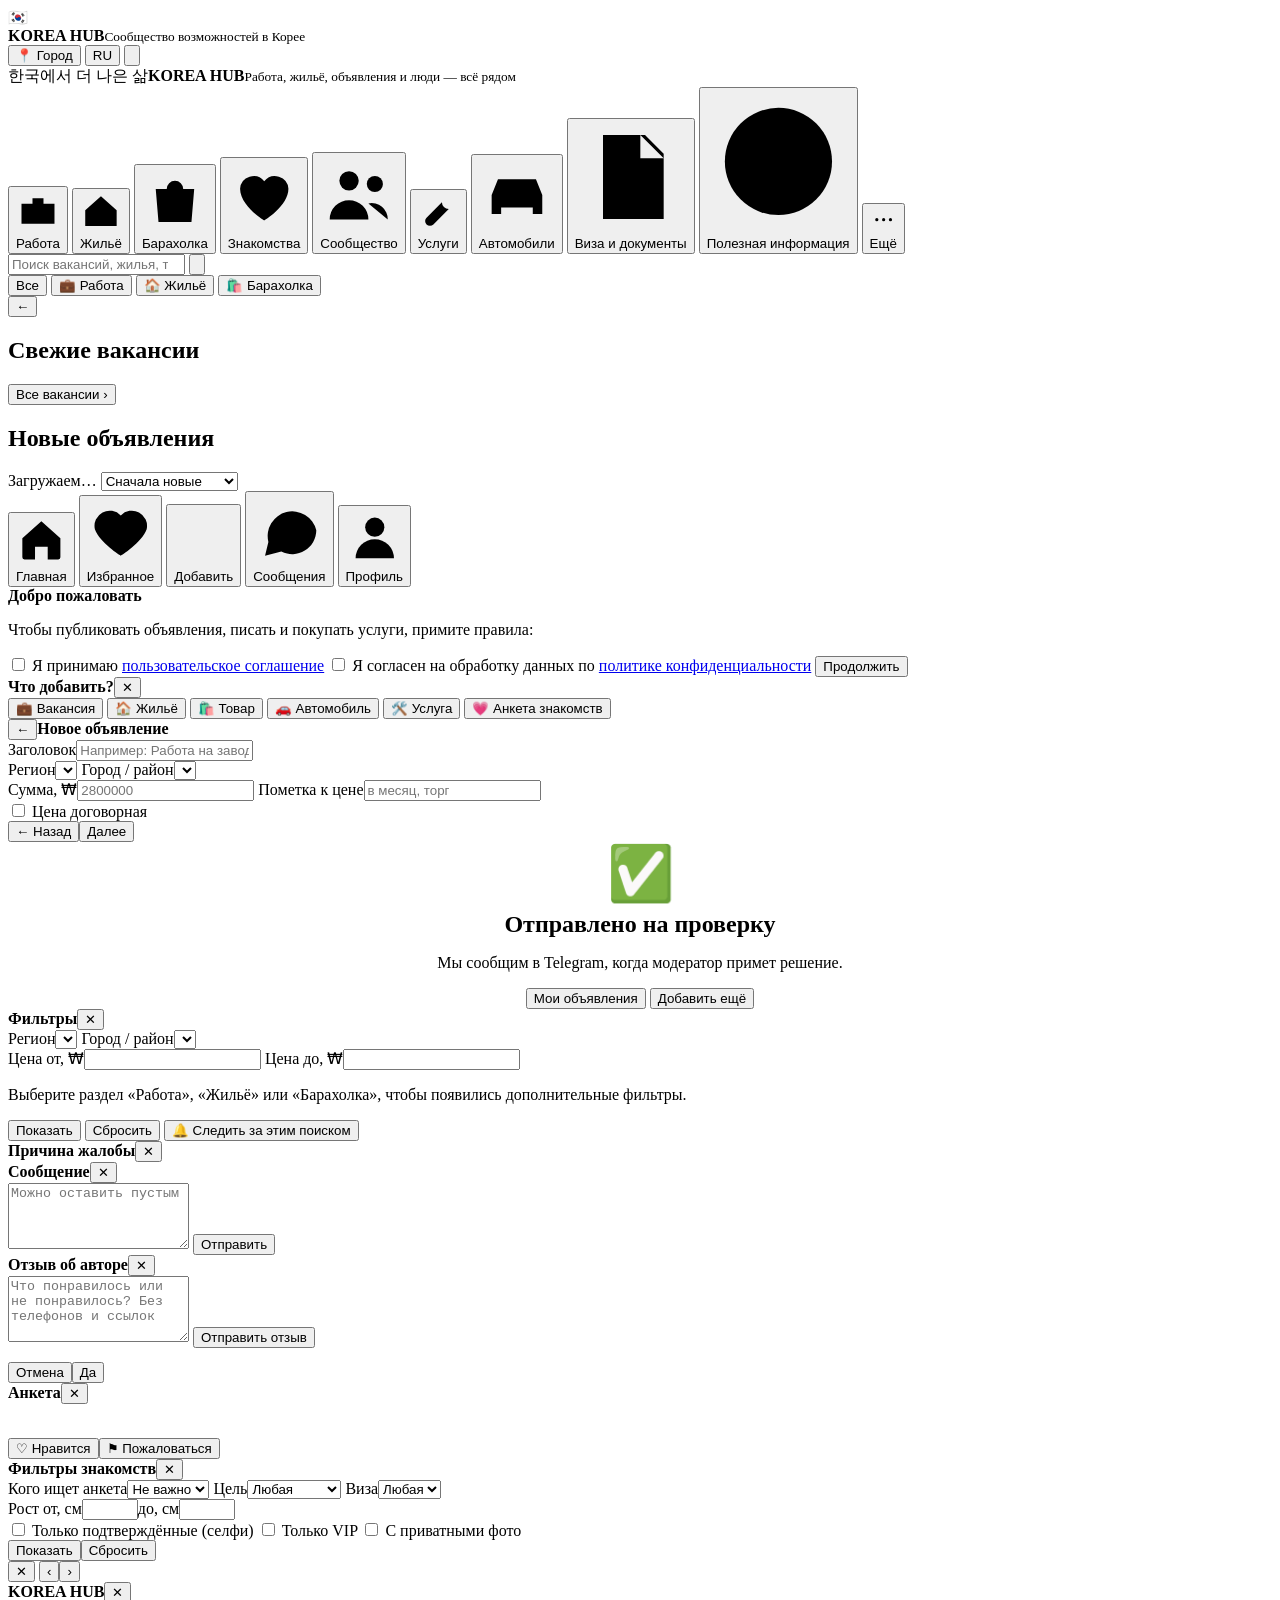
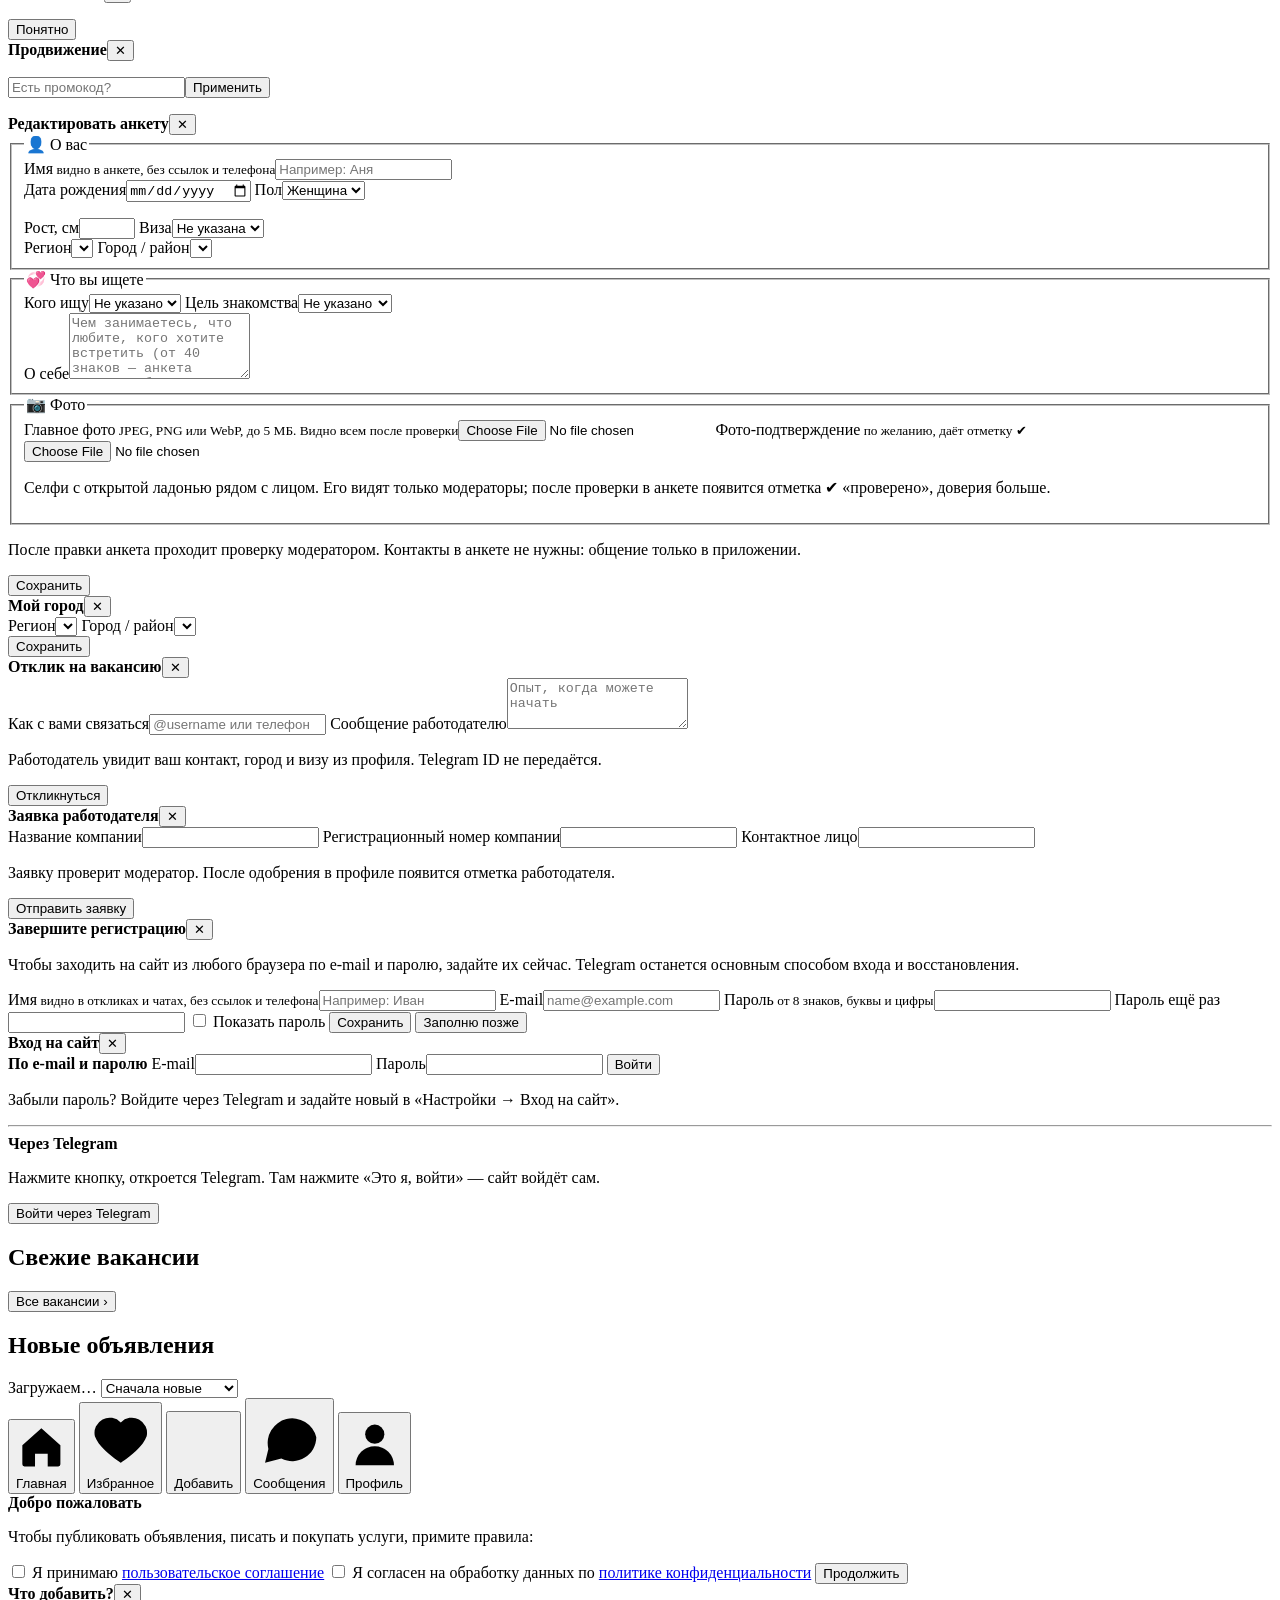
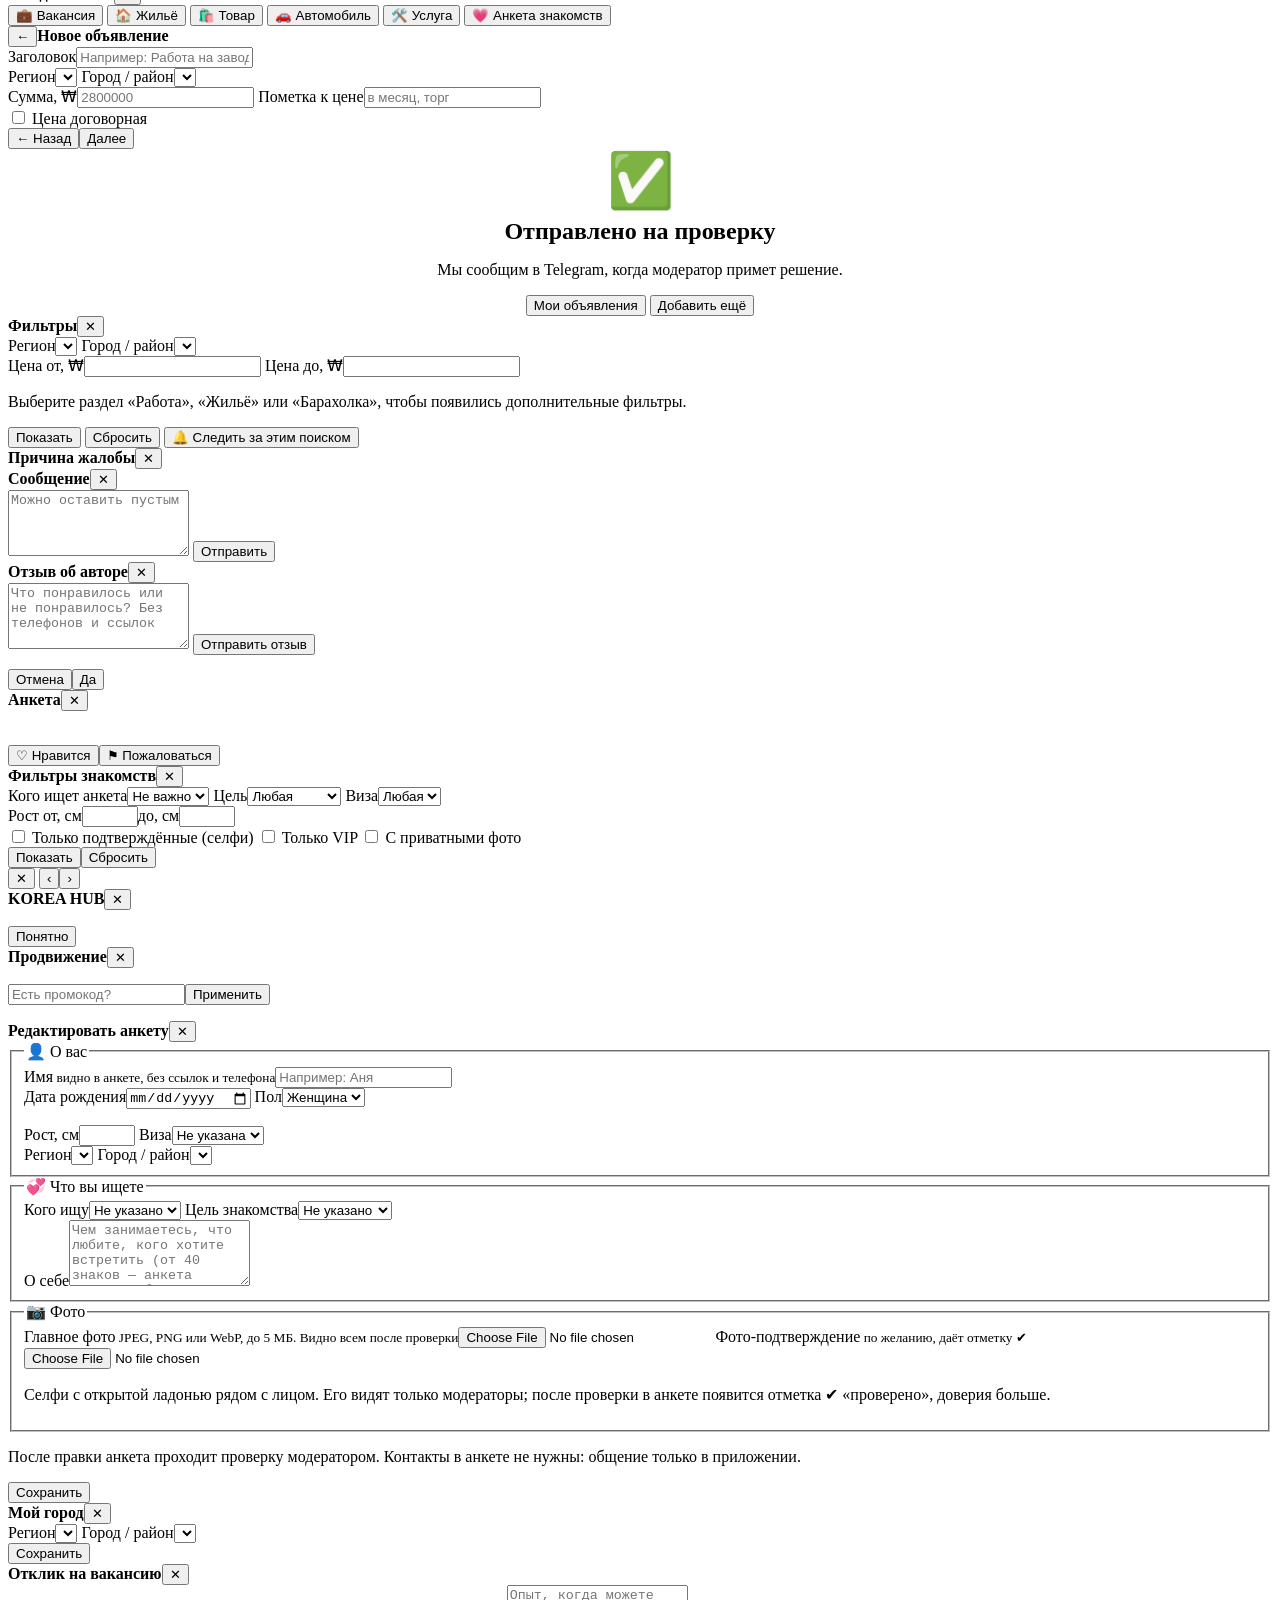
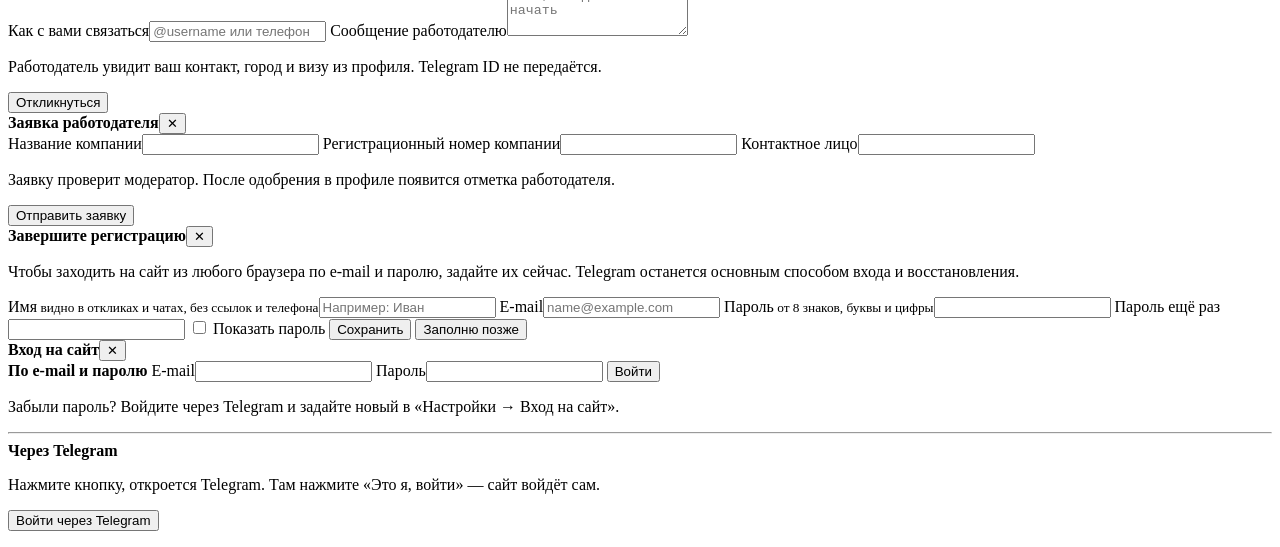
==== commit 3e582977: "Remove duplicated category block in homepage layout" ====
--- a/app/static/index.html
+++ b/app/static/index.html
@@ -57,18 +57,6 @@
     </div>
     <div class="cathead" id="catHead"><button class="back-btn" id="catBack" aria-label="Назад">←</button><b id="catTitle"></b></div>
     <div class="pillrow" id="pillRow"></div>
-  </div>
-  <div class="tiles">
-    <button class="t-job" data-tile="job"><svg viewBox="0 0 24 24"><path d="M3 8h18v11H3zM9 8V5h6v3M3 13h18"/></svg>Работа</button>
-    <button class="t-housing" data-tile="housing"><svg viewBox="0 0 24 24"><path d="M3 11l9-8 9 8v9H3zM10 20v-6h4v6"/></svg>Жильё</button>
-    <button class="t-market" data-tile="marketplace"><svg viewBox="0 0 24 24"><path d="M5 8h14l-1 12H6zM9 8a3 3 0 0 1 6 0"/></svg>Барахолка</button>
-    <button class="t-dating" data-view="dating"><svg viewBox="0 0 24 24"><path d="M12 20s-8-4.800-8-10.500A4.500 4.500 0 0 1 12 7a4.500 4.500 0 0 1 8 2.500C20 15.200 12 20 12 20z"/></svg>Знакомства</button>
-    <button class="t-comm" data-view="community"><svg viewBox="0 0 24 24"><circle cx="9" cy="8" r="3"/><circle cx="17" cy="9" r="2.500"/><path d="M3 20a6 6 0 0 1 12 0M15 15a5 5 0 0 1 6 5"/></svg>Сообщество</button>
-    <button class="t-svc" data-more data-tile="marketplace" data-goods="services"><svg viewBox="0 0 24 24"><path d="M14 6a4 4 0 0 0 4 4l-9 9a2.500 2.500 0 0 1-4-4l9-9zM5 5l3 3"/></svg>Услуги</button>
-    <button class="t-car" data-more data-tile="marketplace" data-goods="auto"><svg viewBox="0 0 24 24"><path d="M4 16V12l2-5h12l2 5v4zM4 16v2h3v-2M17 16v2h3v-2M4 12h16"/><circle cx="8" cy="14" r=".6"/><circle cx="16" cy="14" r=".6"/></svg>Автомобили</button>
-    <button class="t-docs" data-more data-section="visas"><svg viewBox="0 0 24 24"><path d="M6 3h9l4 4v14H6zM14 3v5h5M9 12h7M9 16h7"/></svg>Виза и документы</button>
-    <button class="t-info" data-more data-view="guide"><svg viewBox="0 0 24 24"><circle cx="12" cy="12" r="9"/><path d="M12 11v6M12 7.500v.5"/></svg>Полезная информация</button>
-  <button class="t-more" id="tilesMore" type="button"><svg viewBox="0 0 24 24"><circle cx="6" cy="12" r="1.4"/><circle cx="12" cy="12" r="1.4"/><circle cx="18" cy="12" r="1.4"/></svg><span>Ещё</span></button>
   </div>
   <div id="picks" class="picks"></div>
   <div id="firstWeek" class="fweek" hidden></div>
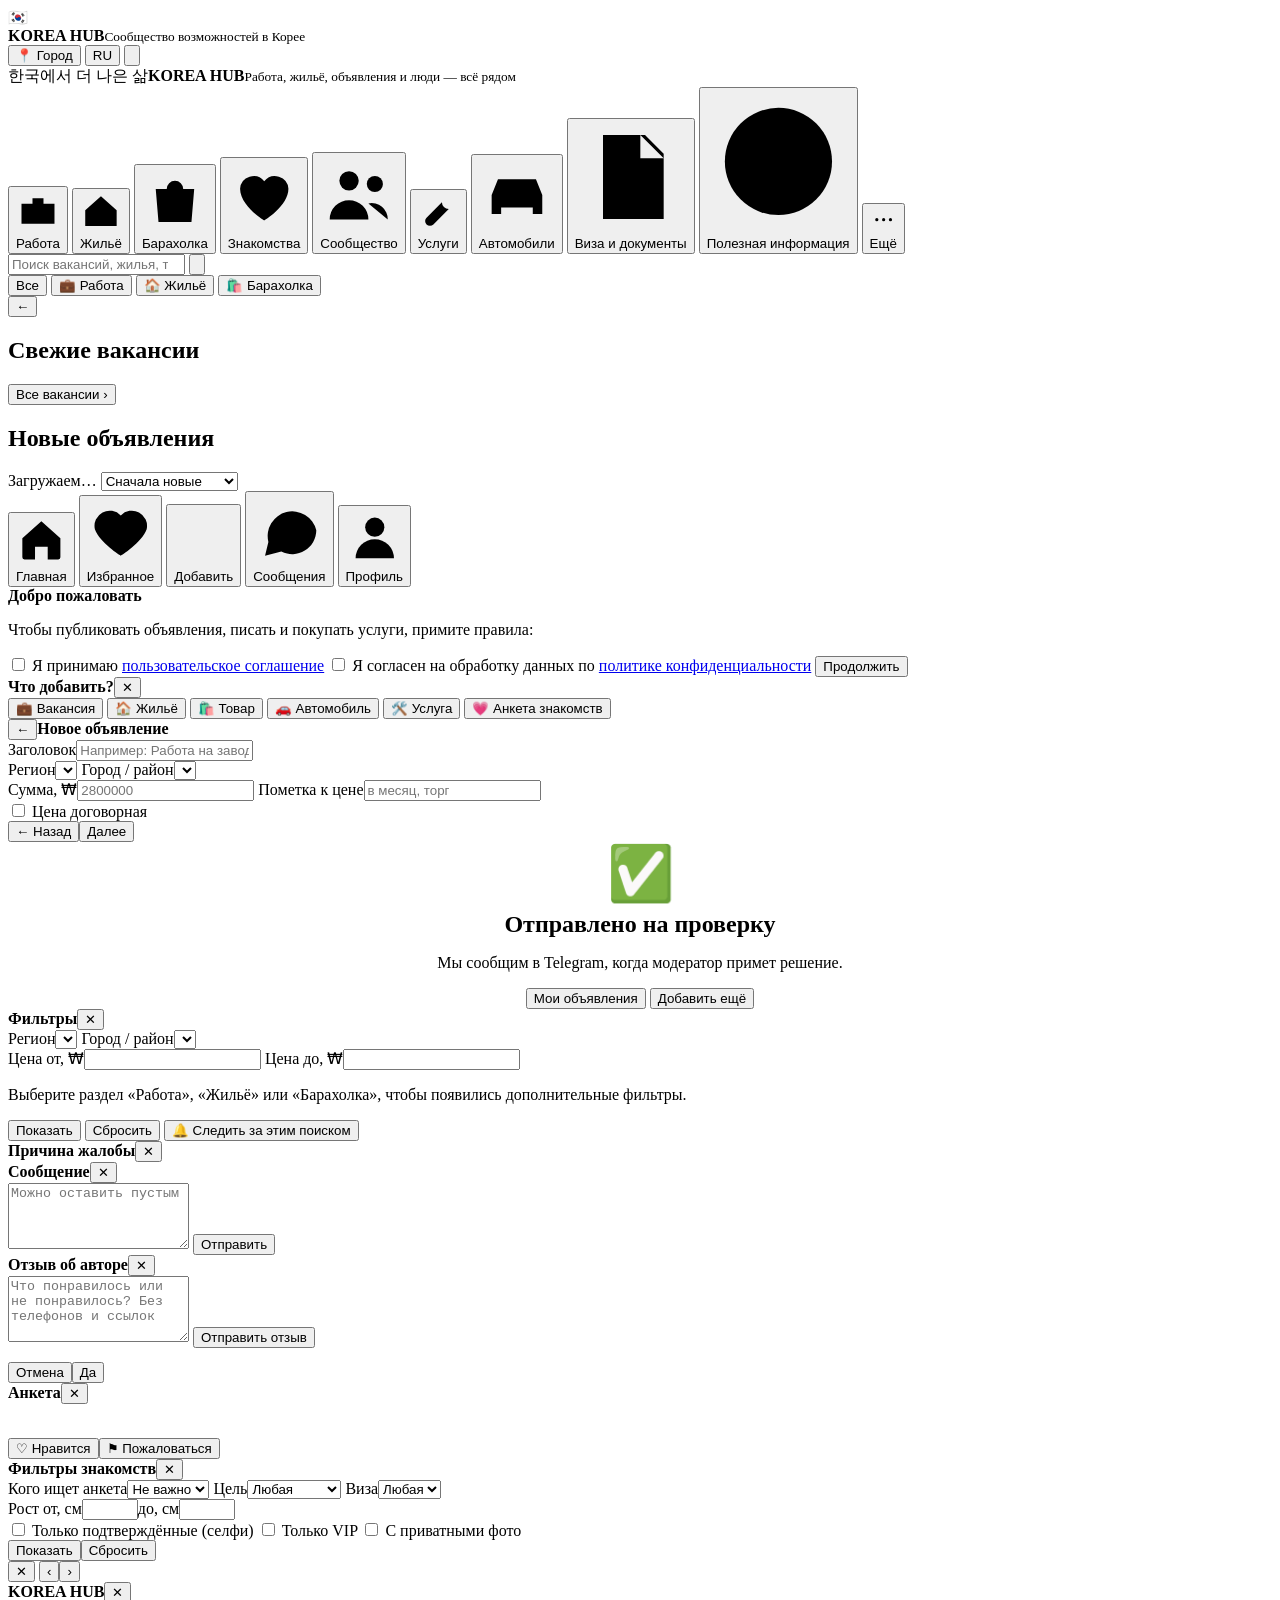
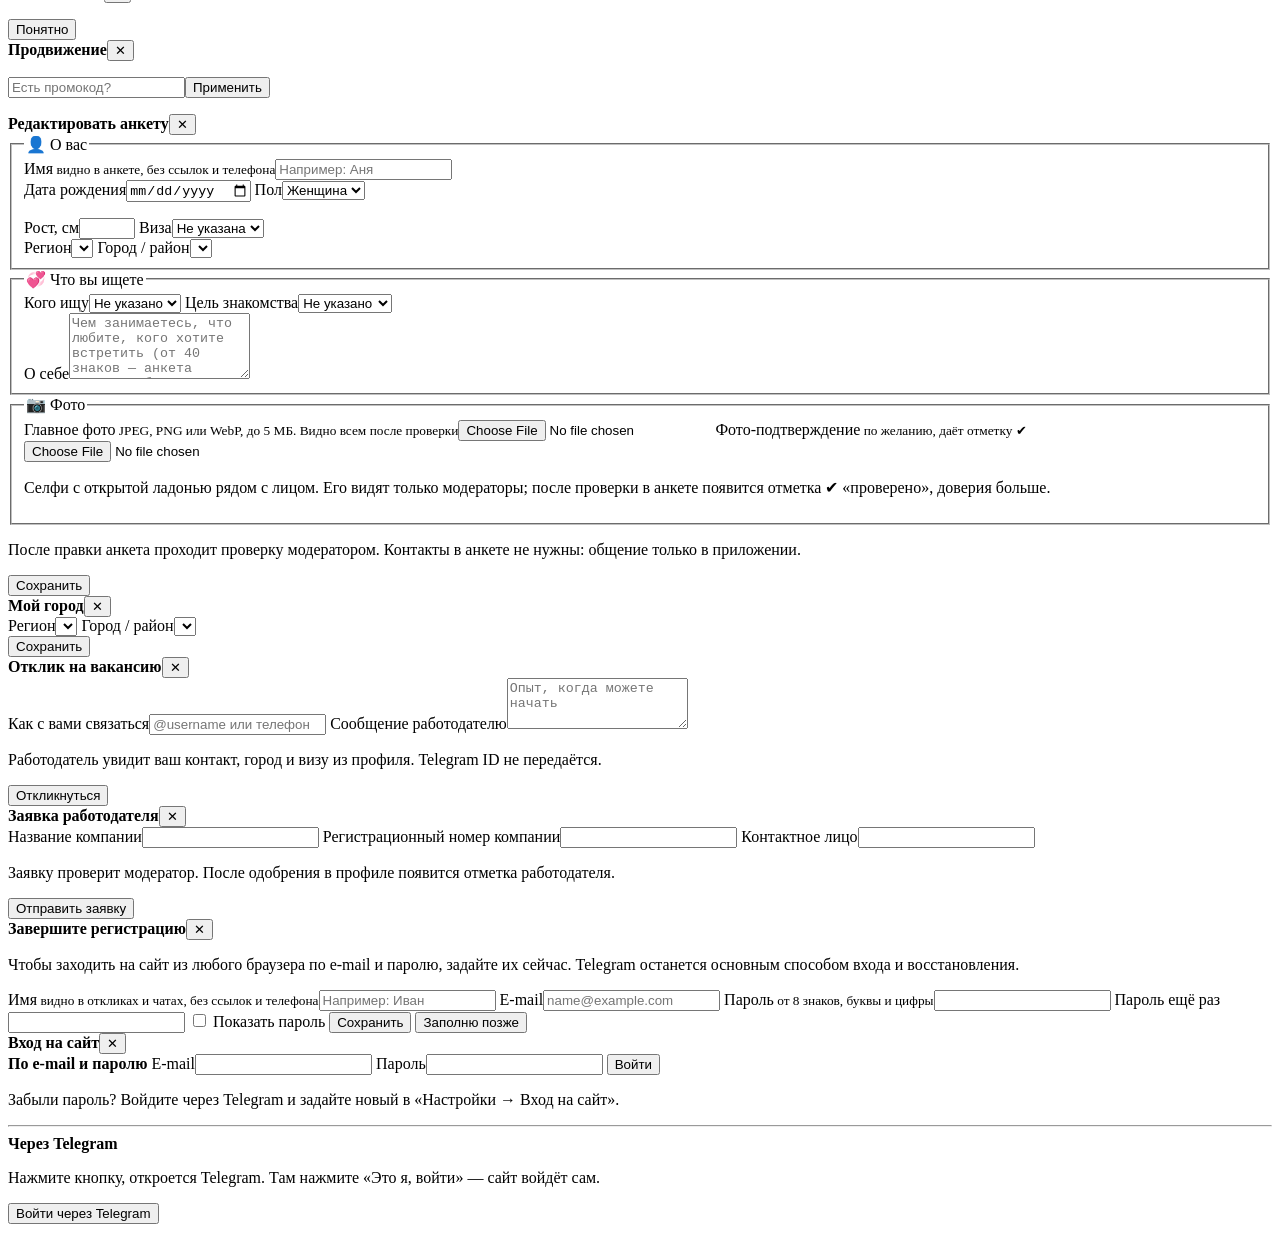
==== commit a93a9aac: "fix: remove duplicated homepage document and script" ====
--- a/app/static/index.html
+++ b/app/static/index.html
@@ -58,6 +58,7 @@
     <div class="cathead" id="catHead"><button class="back-btn" id="catBack" aria-label="Назад">←</button><b id="catTitle"></b></div>
     <div class="pillrow" id="pillRow"></div>
   </div>
+  <div class="goods" id="goodsGrid"></div>
   <div id="picks" class="picks"></div>
   <div id="firstWeek" class="fweek" hidden></div>
   <div id="banners" class="banners" hidden></div>
@@ -560,506 +561,4 @@
 
 <div id="offlineBar" class="offline-bar" role="status" hidden>Нет связи с интернетом. Показано то, что уже загружено</div>
 <div id="toast" role="status" aria-live="polite" class="toast"></div>
-<script src="/static/app.js"></script></body></html>  <div id="picks" class="picks"></div>
-  <div id="firstWeek" class="fweek" hidden></div>
-  <div id="banners" class="banners" hidden></div>
-  <div id="landingBlocks">
-    <div class="blockhead"><h2>Свежие вакансии</h2><button class="link" data-tile="job">Все вакансии ›</button></div>
-    <div id="freshJobs" class="hscroll"></div>
-    <div class="blockhead"><h2>Новые объявления</h2></div>
-    <div id="freshAds" class="listings"></div>
-  </div>
-  <div class="results-head">
-    <span id="resultCount" class="rc">Загружаем…</span>
-    <select id="sortSelect" aria-label="Сортировка">
-      <option value="new">Сначала новые</option>
-      <option value="relevance">По совпадению</option>
-      <option value="price_asc">Сначала дешёвые</option>
-      <option value="price_desc">Сначала дорогие</option>
-    </select>
-  </div>
-  <div id="listings" class="listings"></div>
-  <button class="more" id="moreBtn" hidden>Показать ещё</button>
-</section>
-
-<!-- Страница объявления -->
-<section id="view-detail" class="view" hidden>
-  <button class="link back" id="detailBack">← Назад</button>
-  <div id="detailBody"></div>
-</section>
-
-<section id="view-saved" class="view" hidden>
-  <div class="section-head"><div><span class="eyebrow">СОХРАНЁННОЕ</span><h2>Избранное</h2></div></div>
-  <div class="chips" id="favTabs"><button class="chip active" data-ftab="">Все</button><button class="chip" data-ftab="job">Работа</button>
-    <button class="chip" data-ftab="housing">Жильё</button><button class="chip" data-ftab="marketplace">Вещи</button></div>
-  <div id="favorites" class="listings"></div>
-</section>
-
-<section id="view-chats" class="view" hidden>
-  <div class="section-head"><div><span class="eyebrow">ПЕРЕПИСКА</span><h2>Сообщения</h2></div></div>
-  <input id="chatSearch" type="search" class="chatsearch" placeholder="Поиск по перепискам: имя, объявление, текст" autocomplete="off">
-  <div class="chips" id="chatTabs">
-    <button class="chip active" data-ctab="all">Все</button><button class="chip" data-ctab="seller">Мне написали</button>
-    <button class="chip" data-ctab="buyer">Я написал(а)</button><button class="chip" data-ctab="mutual">Знакомства</button><button class="chip" data-ctab="unread">Непрочитанные</button>
-  </div>
-  <div id="conversations" class="convlist"></div>
-</section>
-
-<section id="view-chat" class="chat-view" hidden>
-  <div class="chat-head">
-    <button class="link" id="chatBack" aria-label="Назад">←</button>
-    <div class="avatar sm" id="chatAvatar">?</div>
-    <b class="chat-name"><span id="chatTitle">Чат</span><span class="chat-sub" id="chatSub"></span></b>
-    <button class="link" id="chatMenuBtn" aria-label="Действия" aria-haspopup="true">⋯</button>
-    <div class="chat-menu" id="chatMenu" hidden>
-      <button id="chatSendListing">🔗 Прислать объявление</button><button id="chatPin">📌 Закрепить</button><button id="chatHide">🗂 Скрыть чат</button><button id="chatBlock">🚫 Заблокировать</button><button id="chatReport">⚑ Пожаловаться</button>
-    </div>
-  </div>
-  <a class="chat-ad" id="chatAd" href="#" hidden>
-    <img id="chatAdImg" alt=""><span class="ad-ph" id="chatAdPh">📄</span>
-    <span class="ad-body"><b id="chatAdTitle"></b><small id="chatAdPrice"></small></span><span class="ad-go">Открыть ›</span>
-  </a>
-  <div id="messages" class="messages"></div>
-  <div id="quickReplies" class="quick" aria-label="Быстрые ответы"></div>
-  <form id="chatForm" class="chat-form">
-    <label class="attach" aria-label="Прикрепить фото">📷<input type="file" id="chatPhoto" accept="image/jpeg,image/png,image/webp" hidden></label>
-    <label class="attach" aria-label="Прикрепить PDF или аудио">📎<input type="file" id="chatFile" accept="application/pdf,audio/*" hidden></label>
-    <input id="chatInput" maxlength="2000" placeholder="Сообщение" autocomplete="off">
-    <button type="button" id="chatMic" class="send alt" aria-label="Голосовое сообщение" hidden>🎤</button>
-    <button type="submit" id="chatSend" class="send" aria-label="Отправить">➤</button>
-  </form>
-</section>
-
-<section id="view-profile" class="view" hidden>
-  <div class="profile-head">
-    <div class="avatar" id="pAvatar">👤</div>
-    <b id="pName">Мой профиль</b>
-    <div class="pchips">
-      <button class="pchip" id="cityBtn" aria-label="Изменить город">📍 <span id="pCity">Город</span></button>
-      <button class="pchip" id="visaChip" data-menu="settings" aria-label="Виза">🛂 <span id="pVisa">виза не указана</span></button>
-      <span class="pchip ok" id="pEmployer" hidden>✔ Работодатель</span>
-    </div>
-  </div>
-  <button class="submit addbig" id="profileAdd" type="button">➕ Добавить объявление</button>
-  <h4 class="grp">Мои кабинеты</h4>
-  <div class="cabinets">
-    <button class="cab" data-menu="payments" id="cabPerson"><i>👤</i><b>Личный</b><small id="cabPersonSub">Баланс: …</small><span class="cab-act">Пополнить</span></button>
-    <button class="cab" data-menu="employer" id="cabCompany"><i>🏢</i><b>Компания</b><small id="cabCompanySub">Для работодателей</small><span class="cab-act">Открыть</span></button>
-    <button class="cab" id="cabDating"><i>💗</i><b>Знакомства</b><small>Анкета, симпатии</small><span class="cab-act">Открыть</span></button>
-  </div>
-  <div class="stats">
-    <button data-menu="mine"><b id="sListings">0</b><small>Объявления</small></button>
-    <button data-menu="applications"><b id="sApps">0</b><small>Отклики</small></button>
-    <button data-menu="favorites"><b id="sFav">0</b><small>Избранное</small></button>
-  </div>
-  <h4 class="grp">Моя активность</h4>
-  <div class="menu-list">
-    <button class="wide" data-menu="mine"><i>📋</i>Мои объявления<em id="sMineBadge" hidden>0</em></button>
-    <button class="wide" data-menu="applications"><i>📨</i>Мои отклики</button>
-    <button class="wide" data-menu="favorites"><i>♡</i>Избранное</button>
-    <button class="wide" data-menu="chats"><i>💬</i>Сообщения<em id="sChats" hidden>0</em></button>
-    <button class="wide" data-menu="searches"><i>🔔</i>Мои поиски</button>
-    <button class="wide" data-menu="invite"><i>🎁</i>Пригласить друзей</button>
-    <button class="wide" data-menu="resume"><i>🧑‍💼</i>Моё резюме (ищу работу)</button>
-    <button class="wide" data-menu="cvsearch"><i>🔎</i>Найти сотрудника (для работодателей)</button>
-  </div>
-  <h4 class="grp">Аккаунт</h4>
-  <div class="menu-list">
-    <button class="wide" data-menu="settings"><i>⚙️</i>Настройки</button>
-    <button class="wide" data-menu="payments"><i>⭐</i>История платежей</button>
-    <button class="wide" data-menu="blocks"><i>🚫</i>Заблокированные</button>
-  </div>
-  <h4 class="grp">Помощь и данные</h4>
-  <div class="menu-list">
-    <button class="wide" data-menu="support"><i>💬</i>Написать в поддержку</button>
-    <button class="wide" data-menu="faq"><i>❓</i>Вопросы и ответы</button>
-  </div>
-  <details class="moremenu"><summary>Ещё</summary>
-  <div class="menu-list">
-    <button class="wide" data-menu="recent"><i>🕘</i>Недавно смотрел</button>
-    <button class="wide" data-menu="myreviews"><i>⭐</i>Мои отзывы</button>
-    <button class="wide" data-menu="help"><i>📖</i>Правила</button>
-    <button class="wide" data-menu="export"><i>📄</i>Выгрузить мои данные</button>
-    <button class="wide danger" data-menu="logout" id="logoutItem" hidden><i>⎋</i>Выйти</button>
-    <button class="wide danger" data-menu="delete"><i>🗑</i>Удалить аккаунт</button>
-  </div></details>
-<p class="muted buildinfo" style="text-align:center;font-size:12px;margin:18px 0 8px"></p>
-</section>
-
-<section id="view-notifs" class="view" hidden>
-  <div class="subhead"><button class="back-btn" data-back aria-label="Назад">←</button><b>Уведомления</b>
-    <button class="link" id="readAll" style="margin-left:auto">Прочитать все</button></div>
-  <div id="notifList" class="listings"></div>
-</section>
-
-<section id="view-mine" class="view" hidden>
-  <div class="subhead"><button class="back-btn" data-back aria-label="Назад">←</button><b>Мои объявления</b><button class="link" id="mineBulk" style="margin-left:auto">Выбрать</button></div>
-  <div id="bulkBar" class="bulkbar" hidden><button class="secondary" data-bulkdo="renew">🔄 Продлить</button><button class="secondary" data-bulkdo="close">Закрыть</button><button class="secondary" data-bulkdo="archive">Удалить</button></div>
-  <div class="chips" id="ownChips">
-    <button class="chip active" data-own-filter="all">Все</button>
-    <button class="chip" data-own-filter="active">Активные</button>
-    <button class="chip" data-own-filter="review">На проверке</button>
-    <button class="chip" data-own-filter="draft">Черновики</button>
-    <button class="chip" data-own-filter="closed">Закрытые</button>
-  </div>
-  <div id="myListings" class="listings"></div>
-</section>
-
-<section id="view-sub" class="view" hidden>
-  <div class="subhead"><button class="back-btn" data-back aria-label="Назад">←</button><b id="subTitle"></b></div>
-  <div id="subBody" class="listings"></div>
-</section>
-
-<section id="view-dating" class="view" hidden>
-  <div class="section-head"><div><h2>💗 Знакомства <small class="age">18+</small></h2></div>
-    <button class="link" id="myDatingBtn">Моя анкета</button></div>
-  <div class="chips" id="datingChips">
-    <button class="chip active" data-gender="">Все</button>
-    <button class="chip" data-gender="f">Девушки</button>
-    <button class="chip" data-gender="m">Парни</button>
-  </div>
-  <div class="dfilters">
-    <select id="dAge" aria-label="Возраст"><option value="">Любой возраст</option><option value="18-25">18–25</option><option value="26-35">26–35</option><option value="36-99">36 и старше</option></select>
-    <select id="dRegion" aria-label="Регион"></select>
-  </div>
-  <div class="chips" id="dTabs">
-    <button class="chip active" data-dtab="all" type="button">Все</button>
-    <button class="chip" data-dtab="to_me" type="button">Мне симпатизируют <b id="dnToMe"></b></button>
-    <button class="chip" data-dtab="from_me" type="button">Я симпатирую <b id="dnFromMe"></b></button>
-    <button class="chip" data-dtab="mutual" type="button">Взаимные <b id="dnMutual"></b></button>
-  </div>
-  <div class="chips"><button class="chip" id="dActive" type="button">🟢 Недавно онлайн</button>
-    <button class="chip" id="dMore" type="button">⚙ Ещё фильтры <b id="dMoreN"></b></button></div>
-  <div id="datingList" class="dgrid"></div>
-</section>
-
-<section id="view-community" class="view" hidden>
-  <div class="section-head"><div><h2>👥 Сообщество</h2></div></div>
-  <div class="chips" id="groupTabs">
-    <button class="chip active" data-kind="nation">Национальности</button>
-    <button class="chip" data-kind="city">Города</button>
-  </div>
-  <div id="groups" class="listings"></div>
-</section>
-
-<section id="view-guide" class="view" hidden>
-  <div class="section-head"><div><h2>📘 Гид по Корее</h2></div></div>
-  <input id="guideSearch" type="search" class="gsearch" placeholder="Поиск по статьям" autocomplete="off">
-  <div id="guideFound" class="listings"></div>
-  <div id="guideMarks"></div>
-  <div id="guideSections" class="listings"></div>
-</section>
-
-<section id="view-article" class="view" hidden>
-  <button class="link back" id="articleBack">← Назад</button>
-  <div class="section-head"><div><h2 id="articleTitle"></h2></div></div>
-  <div id="articleBody" class="listings"></div>
-</section>
-
-</main>
-
-<nav class="bottom" aria-label="Основная навигация">
-  <button class="active" data-view="home">
-    <svg viewBox="0 0 24 24"><path d="M3 11l9-8 9 8v9a1 1 0 0 1-1 1h-5v-6H9v6H4a1 1 0 0 1-1-1z"/></svg>Главная</button>
-  <button data-view="saved">
-    <svg viewBox="0 0 24 24"><path d="M12 20.500s-7.500-4.600-9.200-9.400A5.400 5.400 0 0 1 12 6.200a5.400 5.400 0 0 1 9.200 4.900c-1.700 4.800-9.200 9.400-9.200 9.400z"/></svg>Избранное</button>
-  <button class="addwrap" id="addBtn" aria-label="Добавить"><span class="addc">
-    <svg viewBox="0 0 24 24"><path d="M12 5v14M5 12h14"/></svg></span>Добавить</button>
-  <button data-view="chats">
-    <svg viewBox="0 0 24 24"><path d="M21 12a8 8 0 0 1-11.600 7.100L4 20.500l1.100-4.600A8 8 0 1 1 21 12z"/></svg>Сообщения<em id="navChats" class="navbadge" hidden>0</em></button>
-  <button data-view="profile">
-    <svg viewBox="0 0 24 24"><circle cx="12" cy="8" r="4"/><path d="M4 21a8 8 0 0 1 16 0"/></svg>Профиль</button>
-</nav>
-</div>
-
-<!-- Окна -->
-<div id="consent" class="modal hidden"><div class="sheet"><div class="sheet-top"><b>Добро пожаловать</b></div>
-<p>Чтобы публиковать объявления, писать и покупать услуги, примите правила:</p>
-<label class="check"><input type="checkbox" id="consentRules"> Я принимаю <a href="/legal/terms" target="_blank" rel="noopener" data-legal>пользовательское соглашение</a></label>
-<label class="check"><input type="checkbox" id="consentPrivacy"> Я согласен на обработку данных по <a href="/legal/privacy" target="_blank" rel="noopener" data-legal>политике конфиденциальности</a></label>
-<button class="submit" id="consentOk" type="button">Продолжить</button></div></div>
-
-<div id="addSheet" class="modal hidden"><div class="sheet"><div class="sheet-top"><b>Что добавить?</b><button id="closeAdd">✕</button></div>
-<div class="menu-list">
-<button class="wide" data-add="job">💼 Вакансия</button>
-<button class="wide" data-add="housing">🏠 Жильё</button>
-<button class="wide" data-add="goods">🛍️ Товар</button>
-<button class="wide" data-add="car">🚗 Автомобиль</button>
-<button class="wide" data-add="service">🛠️ Услуга</button>
-<button class="wide" data-add="dating">💗 Анкета знакомств</button>
-</div>
-<div id="tplBox" hidden><h4 class="grp">Из шаблона</h4><div class="menu-list" id="tplList"></div></div></div></div>
-
-<div id="modal" class="modal page hidden"><div class="sheet"><div class="sheet-top"><button id="closeModal" aria-label="Назад">←</button><b id="modalTitle">Новое объявление</b><span></span></div>
-<form id="listingForm" novalidate>
-<label hidden>Раздел<select name="category" id="formCategory"><option value="job">Работа</option><option value="housing">Жильё</option><option value="marketplace">Барахолка</option></select></label>
-<div id="stepsBar" class="steps"></div>
-<div class="step" data-step="1">
-<div id="postAsBox" class="dalert" hidden></div>
-<label>Заголовок<input name="title" required minlength="3" maxlength="160" placeholder="Например: Работа на заводе"></label>
-<div class="geo" id="formGeo">
-<label>Регион<select name="region_code" required data-geo-region></select></label>
-<label>Город / район<select name="district_id" required data-geo-district></select></label>
-</div>
-<div class="row2">
-  <label><span id="amountLabel">Сумма, ₩</span><input name="price_amount" type="number" inputmode="numeric" min="0" placeholder="2800000"></label>
-  <label>Пометка к цене<input name="price" maxlength="80" placeholder="в месяц, торг"></label>
-</div>
-<label class="check"><input type="checkbox" name="price_nego" id="priceNego"> Цена договорная</label>
-<p id="priceHint" class="pricehint" hidden></p>
-</div>
-<div class="step" data-step="2" hidden>
-<div data-for="job" hidden>
-  <label>Компания<input name="d_company" maxlength="120" placeholder="Например: Samin Motors"></label>
-  <label>Должность<input name="d_position" maxlength="120" placeholder="Оператор, упаковщик…"></label>
-  <div class="row2">
-    <label>Оплата<select name="salary_period" data-list="salary_period" data-any="В месяц"></select></label>
-    <label>Зарплата до, ₩<input name="d_salary_max" type="number" inputmode="numeric" min="0"></label>
-  </div>
-  <div class="row2">
-    <label>Занятость<select name="employment" data-list="employment"></select></label>
-    <label>График<select name="schedule" data-list="schedule"></select></label>
-  </div>
-  <label>Подходящие визы</label>
-  <div class="vchips" data-visas></div>
-  <div class="row2">
-    <label>Мест<input name="d_vacancies" type="number" inputmode="numeric" min="1" max="999"></label>
-    <label>Начало работы<input name="d_start_date" type="date"></label>
-  </div>
-  <label class="check"><input type="checkbox" name="housing_provided"> Жильё предоставляется</label>
-  <label class="check"><input type="checkbox" name="meals_provided"> Питание включено</label>
-  <label class="check"><input type="checkbox" name="d_transport"> Есть развозка</label>
-  <label class="check"><input type="checkbox" name="d_experience"> Нужен опыт</label>
-</div>
-<div data-for="housing" hidden>
-  <label>Тип жилья<select name="housing_type" data-list="housing_type"></select></label>
-  <div class="row2">
-    <label>Залог, ₩<input name="deposit" type="number" inputmode="numeric" min="0"></label>
-    <label>Коммунальные, ₩<input name="d_maintenance_fee" type="number" inputmode="numeric" min="0"></label>
-  </div>
-  <div class="row2">
-    <label>Площадь, м²<input name="area_m2" type="number" inputmode="numeric" min="1" max="2000"></label>
-    <label>Комнат<input name="rooms" type="number" inputmode="numeric" min="0" max="20"></label>
-  </div>
-  <div class="row2">
-    <label>Этаж<input name="d_floor" type="number" inputmode="numeric" min="-5" max="200"></label>
-    <label>Свободно с<input name="d_available_from" type="date"></label>
-  </div>
-  <label>Срок договора<input name="d_contract_term" maxlength="40" placeholder="Например: 1 год"></label>
-  <label>Ближайшая станция метро<input name="d_station" maxlength="80" placeholder="Например: Каннам"></label>
-  <label class="check"><input type="checkbox" name="pets_allowed"> Можно с животными</label>
-  <label class="check"><input type="checkbox" name="furnished"> С мебелью</label>
-</div>
-<div data-for="marketplace" hidden>
-  <label data-showfor="goods">Категория<select name="goods_category" data-list="goods_category"></select></label>
-  <label data-showfor="goods,car">Состояние<select name="condition" data-list="condition"></select></label>
-  <label data-showfor="goods,car">Бренд<input name="d_brand" maxlength="60" placeholder="Например: Samsung"></label>
-  <div data-showfor="car">
-    <label>Модель<input name="d_model" maxlength="60" placeholder="Например: Sonata"></label>
-    <div class="row2">
-      <label>Год выпуска<input name="d_year" type="number" inputmode="numeric" min="1950" max="2100" placeholder="2018"></label>
-      <label>Пробег, км<input name="d_mileage_km" type="number" inputmode="numeric" min="0" placeholder="85000"></label>
-    </div>
-  </div>
-  <div data-showfor="service">
-    <label>Где оказываете услугу<input name="d_service_area" maxlength="120" placeholder="Например: Сеул и Кёнги, онлайн"></label>
-    <label>Опыт, лет<input name="d_experience_years" type="number" inputmode="numeric" min="0" max="60"></label>
-  </div>
-  <label class="check" data-showfor="goods,car,service"><input type="checkbox" name="negotiable"> Торг возможен</label>
-  <label class="check" data-showfor="goods,car"><input type="checkbox" name="d_delivery"> Есть доставка</label>
-</div>
-</div>
-<div class="step" data-step="3" hidden>
-<label>Описание<textarea name="description" rows="3" maxlength="4000" placeholder="Подробности. Телефон и ссылки пишите в поле «Контакт»"></textarea></label>
-<label>Фото (до 10)</label>
-<div class="photos" id="photoPreview"></div>
-<p class="muted" id="photoHint">Для жилья и товаров нужно хотя бы одно фото.</p>
-</div>
-<div class="step" data-step="4" hidden>
-<label>Контакт для связи<input name="contact" maxlength="160" placeholder="@username или телефон"></label>
-<p class="muted">Написать вам можно и в чате приложения. Телефон и @username — только в этом поле, не в описании.</p>
-<h3 class="dsub">Так увидят ваше объявление</h3>
-<div id="listingPreview" class="preview"></div>
-<div id="listingScore" class="score"></div>
-<button type="button" class="ghostbtn" id="saveTplBtn">📑 Сохранить как шаблон</button>
-<label class="check"><input type="checkbox" id="rulesOk"> Подтверждаю: всё правда, предоплат и переводов на карту не прошу</label>
-<p class="muted" id="afterInfo">Модератор проверит объявление, обычно в течение суток. Оно будет показано 30 дней, потом его можно продлить.</p>
-<button class="submit" type="submit" id="sendBtn">Опубликовать</button>
-<button class="submit ghost" type="button" id="draftBtn">Сохранить черновик</button>
-</div>
-<div class="wizbar"><button type="button" class="ghostbtn" id="prevBtn">← Назад</button><button type="button" class="submit ok" id="editSave" hidden>💾 Сохранить</button><button type="button" class="submit" id="nextBtn">Далее</button></div>
-</form></div></div>
-
-<div id="doneSheet" class="modal hidden"><div class="sheet" style="text-align:center">
-<div style="font-size:54px">✅</div><h2 id="doneTitle" style="margin:6px 0">Отправлено на проверку</h2>
-<p class="muted" id="doneText">Мы сообщим в Telegram, когда модератор примет решение.</p>
-<button class="submit" id="doneMine" type="button">Мои объявления</button>
-<button class="submit ghost" id="doneMore" type="button">Добавить ещё</button></div></div>
-
-<div id="filters" class="modal hidden"><div class="sheet"><div class="sheet-top"><b>Фильтры</b><button id="closeFilters">✕</button></div>
-<form id="filterForm">
-<div class="geo" id="filterGeo">
-<label>Регион<select name="region_code" data-geo-region></select></label>
-<label>Город / район<select name="district_id" data-geo-district></select></label>
-</div>
-<div class="row2">
-  <label>Цена от, ₩<input name="price_min" type="number" inputmode="numeric" min="0"></label>
-  <label>Цена до, ₩<input name="price_max" type="number" inputmode="numeric" min="0"></label>
-</div>
-<div data-for="job" hidden>
-  <label>Виза<select name="visa" data-list="visas" data-any="Любая"></select></label>
-  <div class="row2">
-    <label>График<select name="schedule" data-list="schedule" data-any="Любой"></select></label>
-    <label>Занятость<select name="employment" data-list="employment" data-any="Любая"></select></label>
-  </div>
-  <label class="check"><input type="checkbox" name="housing_provided"> Жильё предоставляется</label>
-  <label class="check"><input type="checkbox" name="meals_provided"> Питание включено</label>
-</div>
-<div data-for="housing" hidden>
-  <label>Тип жилья<select name="housing_type" data-list="housing_type" data-any="Любой"></select></label>
-  <div class="row2">
-    <label>Залог до, ₩<input name="deposit_max" type="number" inputmode="numeric" min="0"></label>
-    <label>Площадь от, м²<input name="area_min" type="number" inputmode="numeric" min="0"></label>
-  </div>
-  <label>Комнат не меньше<select name="rooms_min"><option value="">Любое</option><option>1</option><option>2</option><option>3</option><option>4</option></select></label>
-  <label class="check"><input type="checkbox" name="pets_allowed"> Можно с животными</label>
-  <label class="check"><input type="checkbox" name="furnished"> С мебелью</label>
-</div>
-<div data-for="marketplace" hidden>
-  <label>Категория<select name="goods_category" data-list="goods_category" data-any="Любая"></select></label>
-  <label>Состояние<select name="condition" data-list="condition" data-any="Любое"></select></label>
-  <div id="carFilters" hidden>
-    <div class="row2">
-      <label>Год от<input name="year_min" type="number" inputmode="numeric" min="1950" max="2100" placeholder="2012"></label>
-      <label>Год до<input name="year_max" type="number" inputmode="numeric" min="1950" max="2100" placeholder="2024"></label>
-    </div>
-    <label>Пробег до, км<input name="mileage_max" type="number" inputmode="numeric" min="0" placeholder="150000"></label>
-  </div>
-</div>
-<p class="muted" id="filterHint">Выберите раздел «Работа», «Жильё» или «Барахолка», чтобы появились дополнительные фильтры.</p>
-<button class="submit" type="submit">Показать</button>
-<button class="submit ghost" type="button" id="resetFilters">Сбросить</button>
-<button class="submit ghost" type="button" id="watchBtn">🔔 Следить за этим поиском</button></form></div></div>
-
-<div id="reasonSheet" class="modal hidden"><div class="sheet"><div class="sheet-top"><b>Причина жалобы</b><button id="closeReason">✕</button></div>
-<div id="reasonList" class="menu-list"></div></div></div>
-
-<div id="textSheet" class="modal hidden"><div class="sheet"><div class="sheet-top"><b id="textTitle">Сообщение</b><button id="closeText">✕</button></div>
-<textarea id="textInput" rows="4" maxlength="500" placeholder="Можно оставить пустым"></textarea>
-<button class="submit" id="textOk" type="button">Отправить</button></div></div>
-
-<div id="reviewSheet" class="modal hidden"><div class="sheet"><div class="sheet-top"><b>Отзыв об авторе</b><button id="closeReview" type="button">✕</button></div>
-<div id="reviewStars" class="stars" role="radiogroup" aria-label="Оценка"></div>
-<div id="reviewTags" class="chips"></div>
-<textarea id="reviewText" rows="4" maxlength="500" placeholder="Что понравилось или не понравилось? Без телефонов и ссылок"></textarea>
-<button class="submit" id="reviewOk" type="button">Отправить отзыв</button></div></div>
-
-<div id="confirmSheet" class="modal hidden" role="alertdialog" aria-modal="true"><div class="sheet">
-<p id="confirmText" style="white-space:pre-wrap;margin:6px 0 14px;font-weight:600"></p>
-<div class="actions"><button type="button" id="confirmNo" class="secondary">Отмена</button><button type="button" id="confirmYes">Да</button></div></div></div>
-
-<div id="dsheet" class="modal hidden" role="dialog" aria-label="Анкета"><div class="sheet dsheet">
-<div class="sheet-top"><b id="dsName">Анкета</b><button id="dsClose" type="button">✕</button></div>
-<p id="dsPreviewNote" class="dsnote" hidden>👁 Так вашу анкету видят другие люди. Контактов в ней нет.</p>
-<img id="dsPhoto" alt=""><div id="dsTags" class="dtags"></div><p class="dsmeta" id="dsMeta"></p><p id="dsBio" class="dsbio"></p>
-<div class="actions" id="dsActions"><button type="button" id="dsLike">♡ Нравится</button><button type="button" id="dsReport" class="secondary">⚑ Пожаловаться</button></div></div></div>
-
-<div id="dfSheet" class="modal hidden" role="dialog" aria-label="Фильтры знакомств"><div class="sheet">
-<div class="sheet-top"><b>Фильтры знакомств</b><button id="dfClose" type="button">✕</button></div>
-<form id="dfForm" class="form">
-<label>Кого ищет анкета<select name="seeking"><option value="">Не важно</option><option value="f">Женщину</option><option value="m">Мужчину</option></select></label>
-<label>Цель<select name="goal"><option value="">Любая</option><option value="friendship">Дружба</option><option value="relationship">Отношения</option><option value="marriage">Брак</option><option value="chat">Общение</option></select></label>
-<label>Виза<select name="visa" id="dfVisa"><option value="">Любая</option></select></label>
-<div class="geo"><label>Рост от, см<input name="height_min" type="number" min="120" max="230"></label><label>до, см<input name="height_max" type="number" min="120" max="230"></label></div>
-<label class="check"><input type="checkbox" name="verified"> Только подтверждённые (селфи)</label>
-<label class="check"><input type="checkbox" name="vip"> Только VIP</label>
-<label class="check"><input type="checkbox" name="private"> С приватными фото</label>
-<div class="actions"><button class="submit" type="submit">Показать</button><button class="secondary" type="button" id="dfReset">Сбросить</button></div></form></div></div>
-
-<div id="lightbox" class="lightbox hidden" role="dialog" aria-label="Просмотр фото"><button id="lbClose" aria-label="Закрыть">✕</button>
-<button id="lbPrev" aria-label="Назад">‹</button><img id="lbImg" alt=""><button id="lbNext" aria-label="Дальше">›</button><div id="lbCount"></div></div>
-
-<div id="welcomeSheet" class="modal hidden"><div class="sheet"><div class="sheet-top"><b id="welcomeTitle">KOREA HUB</b><button id="closeWelcome" type="button">✕</button></div>
-<p id="welcomeText" style="white-space:pre-wrap"></p>
-<button class="submit" id="welcomeOk" type="button">Понятно</button></div></div>
-
-<div id="services" class="modal hidden"><div class="sheet"><div class="sheet-top"><b>Продвижение</b><button id="closeServices">✕</button></div>
-<p class="muted" id="serviceFor"></p>
-<div class="promo-row"><input id="promoInput" maxlength="24" placeholder="Есть промокод?" autocomplete="off"><button type="button" id="promoApply">Применить</button></div>
-<p class="muted" id="promoNote"></p>
-<div id="serviceList" class="listings"></div></div></div>
-
-<div id="datingModal" class="modal page hidden"><div class="sheet"><div class="sheet-top"><span></span><b>Редактировать анкету</b><button id="closeDating">✕</button></div>
-<button type="button" class="link" id="datingPause" hidden></button>
-<button type="button" class="link" id="datingServices" hidden>Кабинет</button>
-<form id="datingForm" class="dform">
-<fieldset class="fsec"><legend>👤 О вас</legend>
-<label>Имя<small class="muted"> видно в анкете, без ссылок и телефона</small><input name="first_name" maxlength="40" placeholder="Например: Аня"></label>
-<div class="geo"><label>Дата рождения<input name="birth_date" type="date" required></label>
-<label>Пол<select name="gender"><option value="f">Женщина</option><option value="m">Мужчина</option></select></label></div>
-<p class="muted" id="ageNote"></p>
-<div class="geo"><label>Рост, см<input name="height" type="number" min="120" max="230"></label>
-<label>Виза<select name="visa" id="dpVisa"><option value="">Не указана</option></select></label></div>
-<div class="geo" id="datingGeo">
-<label>Регион<select name="region_code" required data-geo-region></select></label>
-<label>Город / район<select name="district_id" required data-geo-district></select></label>
-</div></fieldset>
-<fieldset class="fsec"><legend>💞 Что вы ищете</legend>
-<div class="geo"><label>Кого ищу<select name="seeking"><option value="">Не указано</option><option value="f">Женщину</option><option value="m">Мужчину</option><option value="any">Не важно</option></select></label>
-<label>Цель знакомства<select name="goal"><option value="">Не указано</option><option value="friendship">Дружба</option><option value="relationship">Отношения</option><option value="marriage">Брак</option><option value="chat">Общение</option></select></label></div>
-<label>О себе<textarea name="bio" rows="4" maxlength="500" placeholder="Чем занимаетесь, что любите, кого хотите встретить (от 40 знаков — анкета получает больше симпатий)"></textarea></label></fieldset>
-<fieldset class="fsec"><legend>📷 Фото</legend>
-<label>Главное фото<small class="muted"> JPEG, PNG или WebP, до 5 МБ. Видно всем после проверки</small><input name="photo" type="file" accept="image/jpeg,image/png,image/webp"></label>
-<label>Фото-подтверждение<small class="muted"> по желанию, даёт отметку ✔</small><input name="selfie" type="file" accept="image/jpeg,image/png,image/webp"></label>
-<p class="muted" id="selfieNote">Селфи с открытой ладонью рядом с лицом. Его видят только модераторы; после проверки в анкете появится отметка ✔ «проверено», доверия больше.</p></fieldset>
-<p class="muted">После правки анкета проходит проверку модератором. Контакты в анкете не нужны: общение только в приложении.</p>
-<button class="submit" type="submit">Сохранить</button></form></div></div>
-
-<div id="cityModal" class="modal hidden"><div class="sheet"><div class="sheet-top"><b>Мой город</b><button id="closeCity">✕</button></div>
-<form id="cityForm"><div class="geo" id="cityGeo">
-<label>Регион<select name="region_code" required data-geo-region></select></label>
-<label>Город / район<select name="district_id" required data-geo-district></select></label>
-</div>
-<button class="submit" type="submit">Сохранить</button></form></div></div>
-
-<div id="applyModal" class="modal hidden"><div class="sheet"><div class="sheet-top"><b>Отклик на вакансию</b><button id="closeApply">✕</button></div>
-<form id="applyForm"><label>Как с вами связаться<input name="contact" required minlength="3" maxlength="160" placeholder="@username или телефон"></label>
-<button type="button" class="link" id="applyResume" hidden>Подставить из моего резюме</button>
-<label>Сообщение работодателю<textarea name="message" rows="3" maxlength="1000" placeholder="Опыт, когда можете начать"></textarea></label>
-<p class="muted">Работодатель увидит ваш контакт, город и визу из профиля. Telegram ID не передаётся.</p>
-<button class="submit" type="submit">Откликнуться</button></form></div></div>
-
-<div id="employerModal" class="modal hidden"><div class="sheet"><div class="sheet-top"><b>Заявка работодателя</b><button id="closeEmployer">✕</button></div>
-<form id="employerForm"><label>Название компании<input name="company_name" required minlength="2" maxlength="160"></label>
-<label>Регистрационный номер компании<input name="registration_no" required minlength="3" maxlength="80"></label>
-<label>Контактное лицо<input name="contact_person" required minlength="2" maxlength="80"></label>
-<p class="muted">Заявку проверит модератор. После одобрения в профиле появится отметка работодателя.</p>
-<button class="submit" type="submit">Отправить заявку</button></form></div></div>
-
-<div id="signupSheet" class="modal hidden"><div class="sheet"><div class="sheet-top"><b id="signupTitle">Завершите регистрацию</b><button id="signupClose" type="button">✕</button></div>
-<p class="muted" id="signupHint">Чтобы заходить на сайт из любого браузера по e-mail и паролю, задайте их сейчас. Telegram останется основным способом входа и восстановления.</p>
-<form id="signupForm" class="dform" autocomplete="on">
-<label>Имя<small class="muted"> видно в откликах и чатах, без ссылок и телефона</small><input name="display_name" maxlength="40" autocomplete="nickname" placeholder="Например: Иван"></label>
-<label>E-mail<input name="email" type="email" maxlength="160" autocomplete="email" required placeholder="name@example.com"></label>
-<label id="signupCurrentBox" hidden>Текущий пароль<input name="current_password" type="password" maxlength="72" autocomplete="current-password"></label>
-<label>Пароль<small class="muted"> от 8 знаков, буквы и цифры</small><input name="password" type="password" minlength="8" maxlength="72" autocomplete="new-password"></label>
-<label>Пароль ещё раз<input name="password2" type="password" minlength="8" maxlength="72" autocomplete="new-password"></label>
-<label class="check"><input type="checkbox" id="signupShow"> Показать пароль</label>
-<button class="submit" type="submit">Сохранить</button>
-<button class="secondary" type="button" id="signupLater">Заполню позже</button></form></div></div>
-
-<div id="webLogin" class="modal hidden"><div class="sheet"><div class="sheet-top"><b>Вход на сайт</b><button id="closeWebLogin">✕</button></div>
-<form id="pwLoginForm" class="dform" autocomplete="on"><b>По e-mail и паролю</b>
-<label>E-mail<input name="email" type="email" required autocomplete="username" maxlength="160"></label>
-<label>Пароль<input name="password" type="password" required autocomplete="current-password" maxlength="72"></label>
-<button class="submit" type="submit">Войти</button>
-<p class="muted" id="pwLoginInfo">Забыли пароль? Войдите через Telegram и задайте новый в «Настройки → Вход на сайт».</p></form>
-<hr><b>Через Telegram</b>
-<p>Нажмите кнопку, откроется Telegram. Там нажмите «Это я, войти» — сайт войдёт сам.</p>
-<button class="submit" id="webLoginBtn" type="button">Войти через Telegram</button>
-<p class="muted" id="webLoginInfo"></p>
-<p><a id="webLoginLink" href="#" hidden target="_blank" rel="noopener">Открыть Telegram вручную</a></p></div></div>
-
-<div id="offlineBar" class="offline-bar" role="status" hidden>Нет связи с интернетом. Показано то, что уже загружено</div>
-<div id="toast" role="status" aria-live="polite" class="toast"></div>
 <script src="/static/app.js"></script></body></html>
